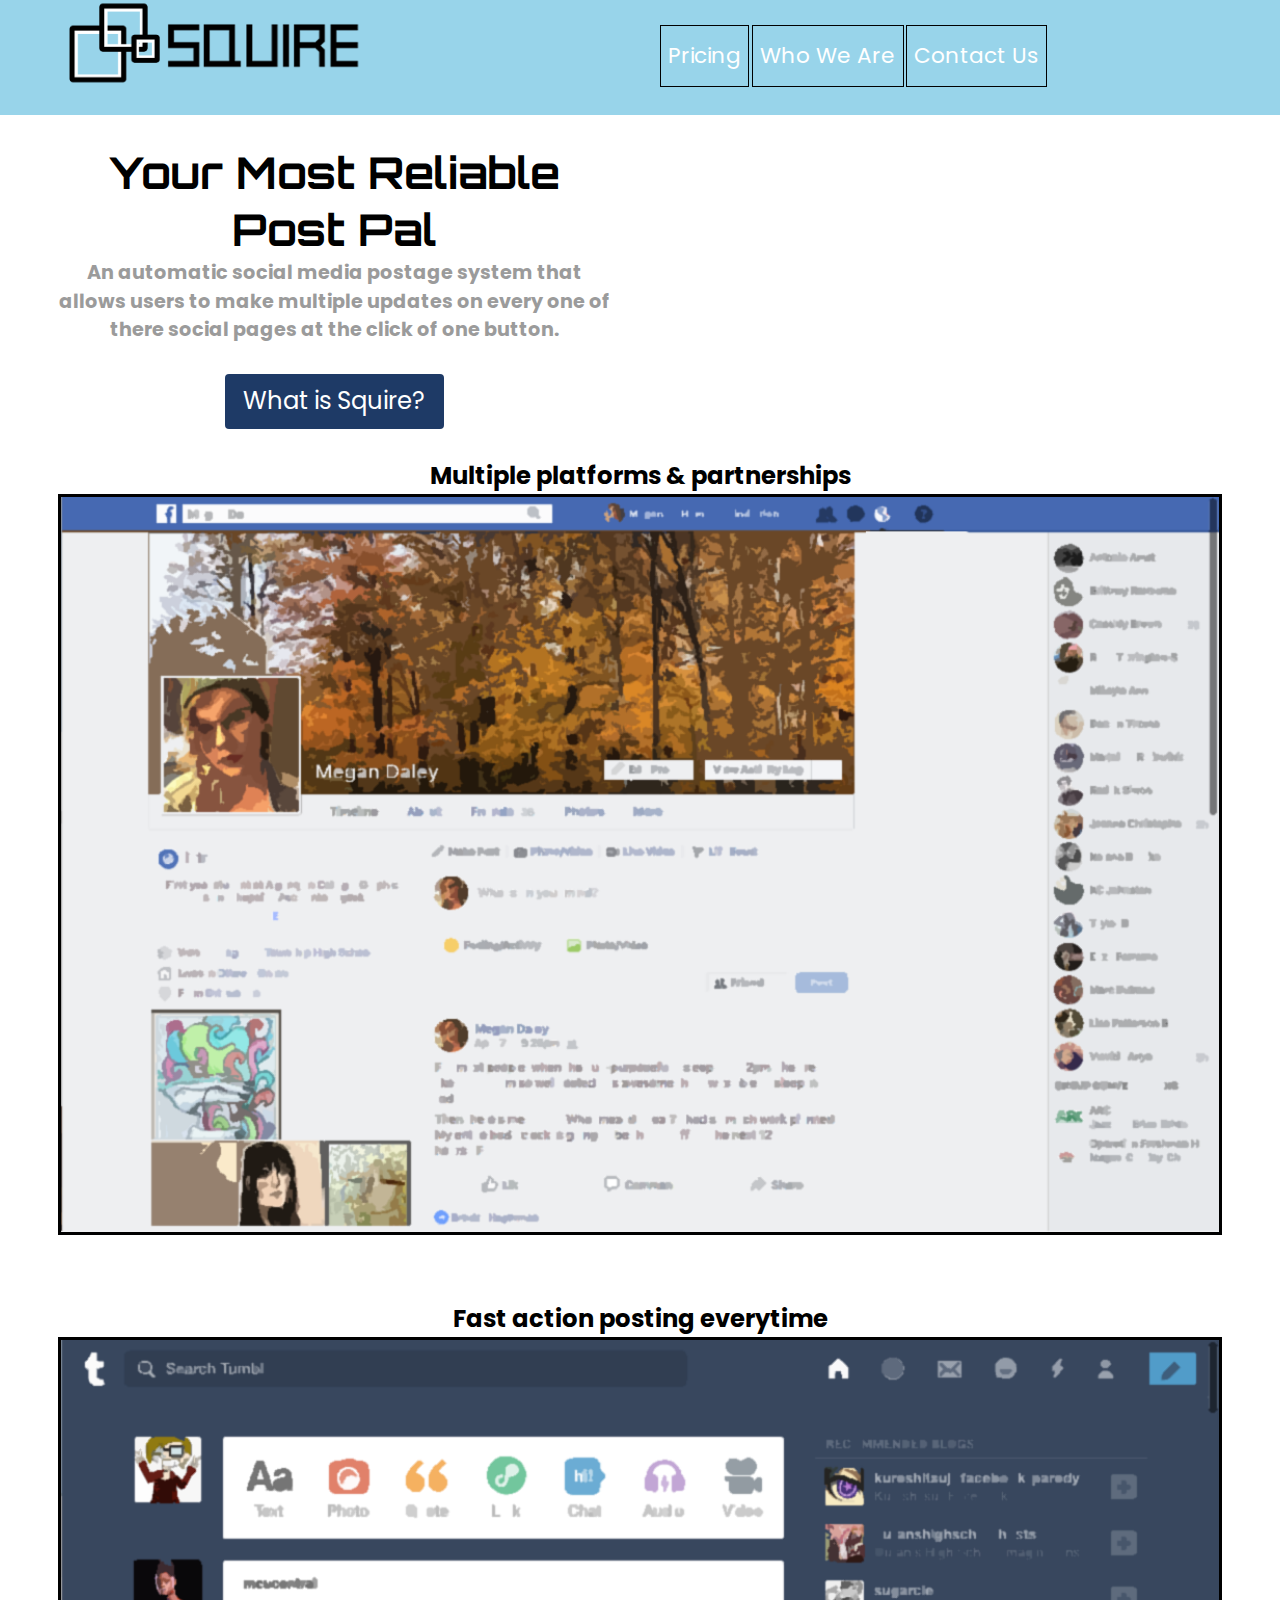
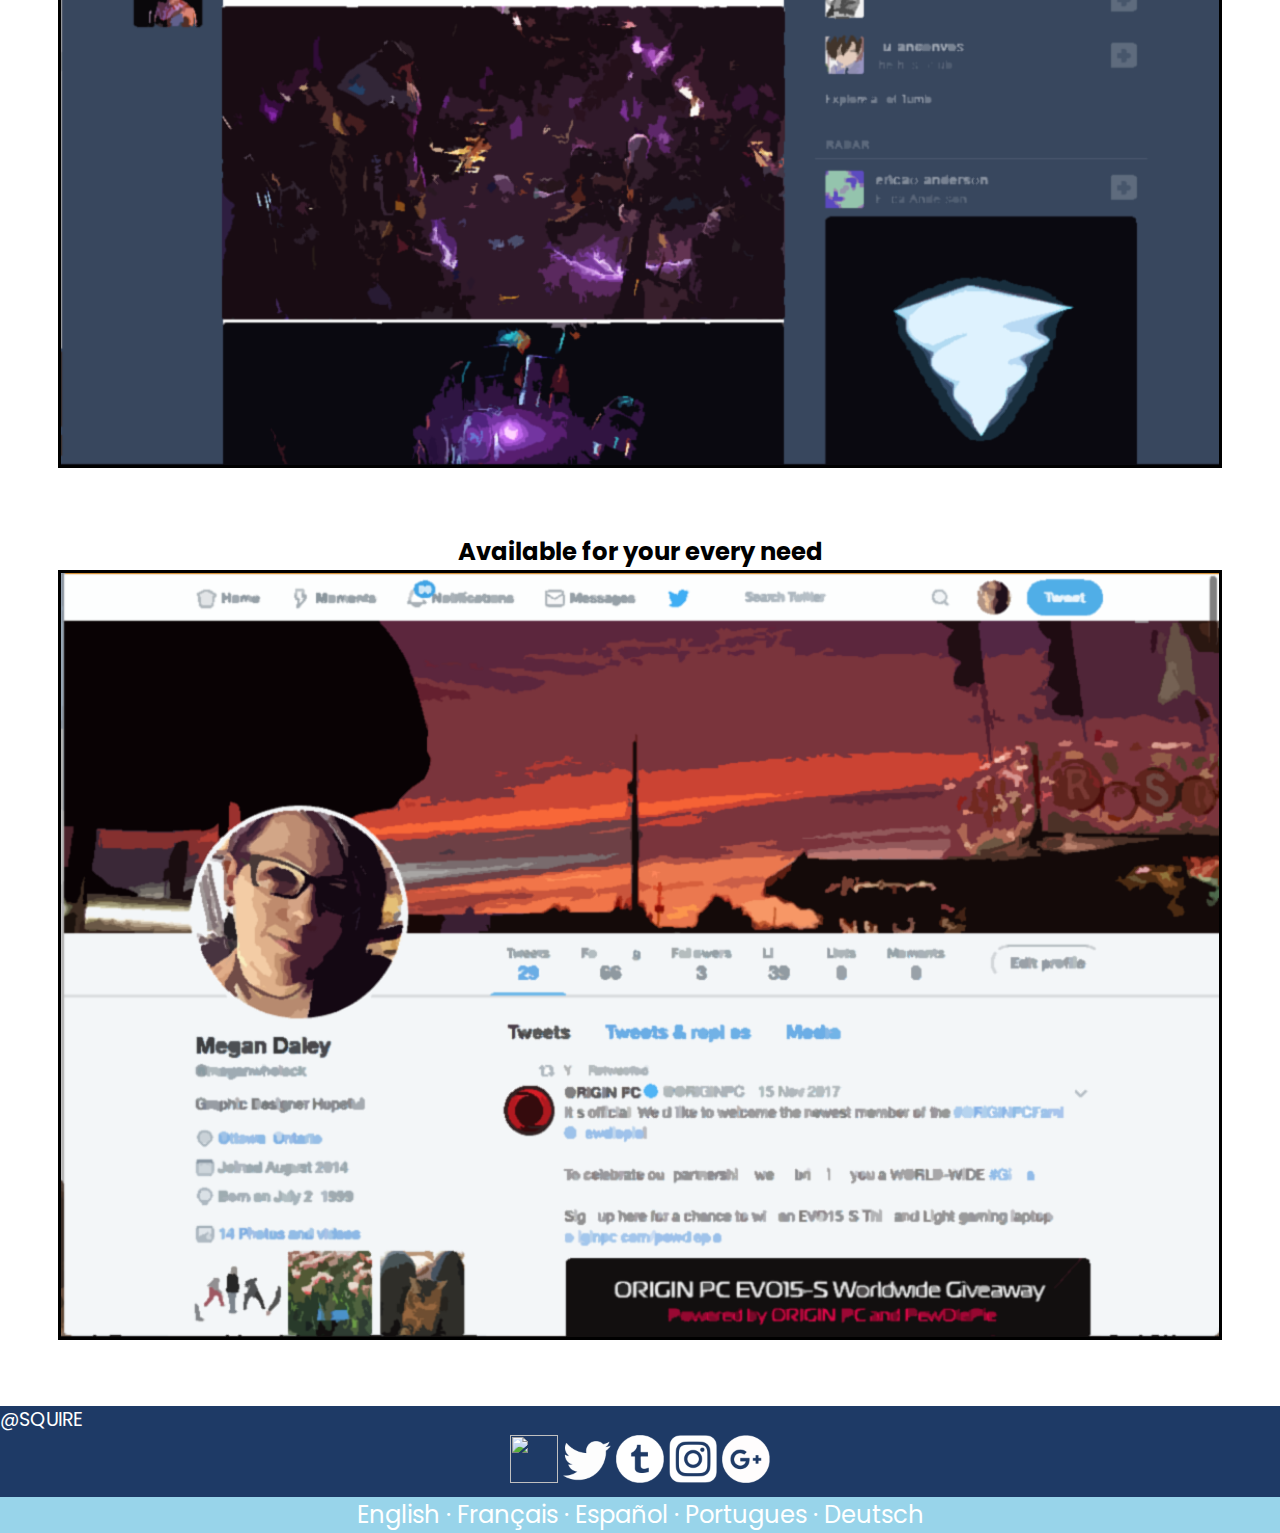
==== index.html @ adbf56e5 "Fix Unopened Header Elements" ====
<!DOCTYPE html>
<html lang="en-ca">
<head>
  <meta charset="utf-8">
  <title>SaaS Website</title>
  <meta name="viewport" content="width=device-width,initial-scale=1">
  <link href="css/modules.css" rel="stylesheet">
  <link href="css/grid.css" rel="stylesheet">
  <link href="css/type.css" rel="stylesheet">
  <link href="css/main.css" rel="stylesheet">
  <link href="https://fonts.googleapis.com/css?family=Orbitron" rel="stylesheet">
  <link href="https://fonts.googleapis.com/css?family=Poppins" rel="stylesheet">
</head>
<body>

  <ul class="skip-links">
    <li><a href="#main">Jump to main content</a></li>
    <li><a href="#nav">Jump to navigation</a></li>
    <li><a href="#info">Jump to info</a></li>
    <li><a href="#social">Jump to social media</a></li>
  </ul>

  <main role="main" id="main" tabindex="0">
    <header class="grid" role="banner">
      <div class="unit xs-1 s-1 m-1-3 l-1-3 unit-xs-content-center unit-s-content-center unit-m-content-center unit-l-content-center">
        <img class="logo push" src="images/logo.png" alt="" aria-details="#squire-logo">
      </div>

      <div class="unit xs-1 s-1 m-2-3 l-2-3 unit-m-content-center unit-l-content-center">
        <nav role="navigation">
          <ul class="list-group-inline push-0 text-center">
            <li><a class="navtext mega gutter-1-4 pad-t-1-2 pad-b-1-2" href="prices.html"><span>Pricing</span></a></li>
            <li><a class="navtext mega gutter-1-4 pad-t-1-2 pad-b-1-2" href="who.html"><span>Who We Are</span></a></li>
            <li><a class="navtext mega gutter-1-4 pad-t-1-2 pad-b-1-2" href="#Contact"><span>Contact Us</span></a></li>
          </ul>
        </nav>
      </div>
    </header>

    <section class="pad-t grid gutter" id="info">
      <div id="squire-logo" class="unit xs-1 s-1 m-1-2 l-1-2 gutter text-center">
        <h1 class="yotta text-center max-length push-0">Your Most Reliable Post Pal</h1>
        <h2 class="kilo maintext">An automatic social media postage system that allows users to make multiple updates on every one of there social pages at the click of one button.</h2>
        <a class="annitiate giga btn text-center push" href="tour.html">What is Squire?</a>
      </div>

      <div class="unit xs-1 s-1 gutter">
        <h3 id="facebook-page" class="giga push-0 text-center max-length">Multiple platforms & partnerships</h3>
        <img class="socialpage push-2" src="images/facebookshot.png" alt="" aria-details="#facebook-page">
      </div>

      <div class="unit xs-1 s-1 gutter">
        <h3 id="tumblr-page" class="giga push-0 text-center max-length">Fast action posting everytime</h3>
        <img class="socialpage push-2" src="images/tumblrshot.png" alt="" aria-details="#tumblr-page">
      </div>

      <div class="unit xs-1 s-1 gutter push-2">
        <h3 id="twitter-page" class="giga push-0 text-center max-length">Available for your every need</h3>
        <img class="socialpage" src="images/twittershot.png" alt="" aria-details="#twiter-page">
      </div>
    </section>

    <section class="social pad-b-1-2" id="social">
      <p class="push-0">@SQUIRE</p>
      <div class="text-center">
        <ul class="push-0">
          <li>
            <a class="icon i-48">
              <img src="images/facbooklight.png" alt="">
            </a>
            <a class="icon i-48">
              <img src="images/twitterlight.png" alt="">
            </a>
            <a class="icon i-48">
              <img src="images/tumblrlight.png" alt="">
            </a>
            <a class="icon i-48">
              <img src="images/instalight.png" alt="">
            </a>
            <a class="icon i-48">
              <img src="images/googlecirclelight.png" alt="">
            </a>
          </li>
        </ul>
      </div>
    </section>
  </main>

  <footer id="footer" class="text-center footer">
    <a class="footertext giga max-length">English · Français · Español · Portugues · Deutsch</a>
  </footer>

</body>
</html>
---- css/modules.css ----
/*
 * Modulifier || Code released under the UNLICENSE
 * Code under other copyrights & licenses listed below.
 * https://modulifier.web-dev.tools/#responsive;images;list-group;embed;media-object;icons;hidden;positioning;nice-lists;forms;buttons;accessibility;print
 */

@-moz-viewport { width: device-width; scale: 1; }
@-ms-viewport { width: device-width; scale: 1; }
@-o-viewport { width: device-width; scale: 1; }
@-webkit-viewport { width: device-width; scale: 1; }
@viewport { width: device-width; scale: 1; }

html {
  box-sizing: border-box;
  -moz-text-size-adjust: 100%;
  -ms-text-size-adjust: 100%;
  -webkit-text-size-adjust: 100%;
  text-size-adjust: 100%;
}

*, *::before, *::after {
  box-sizing: inherit;
}

body {
  margin: 0;
}

article,
aside,
details,
figcaption,
figure,
footer,
header,
main,
menu,
nav,
section,
summary {
  display: block;
}

audio,
canvas,
progress,
video {
  display: inline-block;
  vertical-align: baseline;
}

template {
  display: none;
}

details {
  cursor: pointer;
}

audio:not([controls]) {
  display: none;
  height: 0;
}

a,
area,
button,
input,
label,
select,
textarea,
[tabindex] {
  -ms-touch-action: manipulation;
  touch-action: manipulation;
}

img {
  border: 0;
}

.img-flex,
.img-flex img {
  display: block;
  width: 100%;
}

svg {
  fill: currentColor;
}

svg:not(:root) {
  overflow: hidden;
}

svg.img-flex {
  width: 100%;
  height: 100%;
}

.image-replacement, .ir {
  overflow: hidden;
  direction: ltr;
  text-align: left;
  text-indent: 100%;
  white-space: nowrap;
}

.list-group, .list-group-inline, .list-group--inline {
  padding-left: 0;
  list-style-type: none;
}

.list-group > dd {
  margin-left: 0;
}

.list-group-inline::before,
.list-group-inline::after,
.list-group--inline::before,
.list-group--inline::after {
  content: "";
  display: table;
}

.list-group-inline::after,
.list-group--inline::after {
  clear: both;
}

.list-group-inline > li,
.list-group--inline > li {
  display: inline-block;
}

.list-group-inline > dt,
.list-group--inline > dt {
  clear: left;
  float: left;
  width: 11em;
}

.list-group-inline > dd,
.list-group--inline > dd {
  float: left;
  min-width: 12em;
}

.embed {
  margin-left: 0;
  margin-right: 0;
  overflow: hidden;
  position: relative;
  width: 100%;
}

.embed-1by1, .embed--1by1 {
  padding-top: 100%; /* Square */
}

.embed-4by3, .embed--4by3 {
  padding-top: 75%; /* Traditional TV/computer screens */
}

.embed-iso216, .embed--iso216 {
  padding-top: 70.92%; /* A-standard paper sizes */
}

.embed-3by2, .embed--3by2 {
  padding-top: 66.6%; /* Classic 35 mm film & most digital photos, landscape */
}

.embed-2by3, .embed--2by3 {
  padding-top: 150%; /* Classic 35 mm film & most digital photos, portrait */
}

.embed-golden, .embed--golden {
  padding-top: 61.8%; /* The Golden Ratio */
}

.embed-16by9, .embed--16by9 {
  padding-top: 56.25%; /* HD TV */
}

.embed-185by100, .embed--185by100 {
  padding-top: 54.05%; /* Common widescreen cinema */
}

.embed-24by10, .embed--24by10 {
  padding-top: 41.667%; /* Widescreen cinema: 2.4:1 */
}

.embed-3by1, .embed--3by1 {
  padding-top: 33.3333%; /* Panorama photos */
}

.embed-4by1, .embed--4by1 {
  padding-top: 25%; /* Polyvision */
}

.embed-5by1, .embed--5by1 {
  padding-top: 20%; /* Really wide... */
}

.embed-item, .embed__item {
  min-height: 100%;
  left: 0;
  position: absolute;
  top: 0;
  width: 100%;
}

.media {
  overflow: hidden;
}

.media-img, .media__img {
  float: left;
}

.media-img-reversed, .media__img--reversed {
  float: right;
}

.media-img-stacked, .media__img--stacked {
  float: none;
}

.media-body, .media__body {
  overflow: hidden;
  min-width: 12em; /* Slightly less than 200px, responsiveness built in */
}

.icon {
  display: inline-block;
  position: relative;
  background: transparent none no-repeat center center;
  background-size: contain;
  vertical-align: middle;
}

.i-16, .i--16 {
  height: 16px;
  width: 16px;
}

.i-18, .i--18 {
  height: 18px;
  width: 18px;
}

.i-20, .i--20 {
  height: 20px;
  width: 20px;
}

.i-24, .i--24 {
  height: 24px;
  width: 24px;
}

.i-32, .i--32 {
  height: 32px;
  width: 32px;
}

.i-48, .i--48 {
  height: 48px;
  width: 48px;
}

.i-64, .i--64 {
  height: 64px;
  width: 64px;
}

.i-96, .i--96 {
  height: 96px;
  width: 96px;
}

.i-128, .i--128 {
  height: 128px;
  width: 128px;
}

.i-192, .i--192 {
  height: 192px;
  width: 192px;
}

.i-256, .i--256 {
  height: 256px;
  width: 256px;
}

.icon img,
.icon svg {
  left: 0;
  height: 100%;
  position: absolute;
  top: 0;
  width: 100%;
  fill: currentColor;
}

.icon-label {
  vertical-align: middle;
}

.icon-link,
.icon-link:focus,
.icon-link:hover {
  text-decoration: none;
}

[hidden], .hidden {
  /* stylelint-disable declaration-no-important */
  display: none !important;
  visibility: hidden !important;
  /* stylelint-enable */
}

.visually-hidden {
  height: 1px;
  margin: -1px;
  overflow: hidden;
  padding: 0;
  position: absolute;
  width: 1px;
  border: 0;
  clip: rect(0 0 0 0);
  clip-path: inset(50%);
}

.visually-hidden.focusable:active, .visually-hidden.focusable:focus {
  height: auto;
  margin: 0;
  overflow: visible;
  position: static;
  width: auto;
  clip: auto;
  clip-path: none;
}

.invisible {
  visibility: hidden;
}

.chop,
.crop {
  overflow: hidden;
}

.truncate {
  max-width: 100%;
  overflow: hidden;
  width: 100%;
  text-overflow: ellipsis;
  white-space: nowrap;
}

.scrollable {
  max-width: 100%;
  overflow-x: auto;
  overflow-y: hidden;
  -webkit-overflow-scrolling: touch;
}

.clearfix::after {
  content: " ";
  display: block;
  clear: both;
}

.left {
  float: left;
}

.right {
  float: right;
}

.center-text,
.center-flow {
  text-align: center;
}

.center-block {
  margin-left: auto;
  margin-right: auto;
}

.no-auto-margins,
.not-centered {
  /* stylelint-disable declaration-no-important */
  margin-left: 0 !important;
  margin-right: 0 !important;
  /* stylelint-enable */
}

.center-content,
.center-content-vertical,
.center-contents,
.center-contents-vertical {
  display: -webkit-flex;
  display: -ms-flexbox;
  display: flex;
  -webkit-justify-content: center;
  -ms-flex-pack: center;
  justify-content: center;
  -webkit-align-items: center;
  -ms-flex-align: center;
  align-items: center;
  -webkit-align-content: center;
  -ms-flex-line-pack: center;
  align-content: center;
  -webkit-flex-direction: column wrap;
  -ms-flex-direction: column wrap;
  flex-flow: column wrap;
}

.center-content-start,
.center-content-vertical-start,
.center-contents-start,
.center-contents-vertical-start {
  display: -webkit-flex;
  display: -ms-flexbox;
  display: flex;
  -webkit-justify-content: center;
  -ms-flex-pack: center;
  justify-content: center;
  -webkit-flex-direction: column wrap;
  -ms-flex-direction: column wrap;
  flex-flow: column wrap;
}

.center-content-horizontal,
.center-contents-horizontal {
  display: -webkit-flex;
  display: -ms-flexbox;
  display: flex;
  -webkit-justify-content: center;
  -ms-flex-pack: center;
  justify-content: center;
  -webkit-align-items: center;
  -ms-flex-align: center;
  align-items: center;
  -webkit-align-content: center;
  -ms-flex-line-pack: center;
  align-content: center;
  -webkit-flex-direction: row wrap;
  -ms-flex-direction: row wrap;
  flex-flow: row wrap;
}

.inline {
  display: inline;
}

.block {
  display: block;
}

.inline-block, .ib {
  display: inline-block;
}

.valign-top {
  vertical-align: top;
}

.valign-bottom {
  vertical-align: bottom;
}

.valign-middle {
  vertical-align: middle;
}

.fixed {
  position: fixed;
}

.relative {
  position: relative;
}

[class*="pin-"],
.absolute {
  position: absolute;
}

.static {
  position: static;
}

.zindex-1 {
  z-index: 1;
}

.zindex-2 {
  z-index: 2;
}

.zindex-3 {
  z-index: 3;
}

.zindex-1000 {
  z-index: 1000;
}

.pin-top-left,
.pin-left-top,
.pin-tl,
.pin-lt {
  top: 0;
  left: 0;
}

.pin-top-right,
.pin-right-top,
.pin-tr,
.pin-rt {
  top: 0;
  right: 0;
}

.pin-bottom-left,
.pin-left-bottom,
.pin-bl,
.pin-lb {
  bottom: 0;
  left: 0;
}

.pin-bottom-right,
.pin-right-bottom,
.pin-br,
.pin-rb {
  bottom: 0;
  right: 0;
}

.pin-top-center,
.pin-center-top,
.pin-tc,
.pin-ct {
  left: 50%;
  top: 0;
  transform: translateX(-50%);
}

.pin-bottom-center,
.pin-center-bottom,
.pin-bc,
.pin-cb {
  bottom: 0;
  left: 50%;
  transform: translateX(-50%);
}

.pin-center-left,
.pin-left-center,
.pin-cl,
.pin-lc {
  left: 0;
  top: 50%;
  transform: translateY(-50%);
}

.pin-center-right,
.pin-right-center,
.pin-cr,
.pin-rc {
  right: 0;
  top: 50%;
  transform: translateY(-50%);
}

.pin-center, .pin-c {
  left: 50%;
  top: 50%;
  transform: translate(-50%, -50%);
}

.width-quarter, .w-1-4 {
  width: 25%;
}

.width-half, .w-1-2 {
  width: 50%;
}

.width-full, .w-1 {
  width: 100%;
}

.height-quarter, .h-1-4 {
  height: 25%;
}

.height-half, .h-1-2 {
  height: 50%;
}

.height-full, .h-1 {
  height: 100%;
}

.height-win-quarter, .h-w-1-4 {
  height: 25vh;
  max-height: 46em;
}

.height-win-half, .h-w-1-2 {
  height: 50vh;
  max-height: 46em;
}

.height-win-full, .h-w-1 {
  height: 100vh;
  max-height: 46em;
}

ul {
  list-style-type: none;
}

ul > li::before {
  content: "·";
  float: left;
  margin-left: -1.6em;
  width: 1.3em;
  text-align: right;
}

ol {
  counter-reset: ol-simple-numbers;
  list-style-type: none;
}

ol > li::before {
  float: left;
  margin-left: -1.6em;
  width: 1.3em;
  counter-increment: ol-simple-numbers;
  content: counter(ol-simple-numbers);
  text-align: right;
}

.list-group > li::before,
.list-group-inline > li::before,
.list-group--inline > li::before {
  content: none;
}

/* stylelint-disable no-descending-specificity */

/*
 * (c) Nicolas Gallagher and Jonathan Neal of Normalize.css || MIT License
 *     https://necolas.github.io/normalize.css/
 */

button,
input,
optgroup,
select,
textarea {
  color: inherit;
  font: inherit;
  margin: 0;
}

button,
input {
  overflow: visible;
}

button,
select {
  text-transform: none;
}

button,
html [type="button"],
[type="reset"],
[type="submit"] {
  -webkit-appearance: button;
  cursor: pointer;
}

button[disabled],
html input[disabled] {
  cursor: default;
}

button::-moz-focus-inner,
input::-moz-focus-inner {
  border: 0;
  padding: 0;
}

[type="checkbox"],
[type="radio"] {
  opacity: 0;
  position: absolute;
  height: 1px;
  width: 1px;
}

[type="number"]::-webkit-inner-spin-button,
[type="number"]::-webkit-outer-spin-button {
  height: auto;
}

[type="search"]::-webkit-search-cancel-button,
[type="search"]::-webkit-search-decoration {
  -webkit-appearance: none;
}

fieldset {
  padding-left: 0;
  padding-right: 0;

  border: 0;
  border-top: 2px solid #666;
}

legend {
  color: inherit;
  display: table;
  max-width: 100%;
  padding: 0 .3em 0 0;
  white-space: normal;

  border: 0;

  font-weight: bold;
}

optgroup {
  font-weight: bold;
}

::-webkit-input-placeholder {
  color: inherit;
  opacity: .54;
}

::-webkit-file-upload-button {
  -webkit-appearance: button;
  font: inherit;
}

/* End Normalize.css code */

label,
.label-block {
  display: block;
  cursor: pointer;
}

[type="checkbox"] + label,
[type="radio"] + label,
.label-inline {
  display: inline-block;
}

input:not([type]),
[type="text"],
[type="number"],
[type="search"],
[type="url"],
[type="email"],
[type="password"],
[type="tel"],
[type="datetime-local"],
[type="month"],
[type="week"],
[type="date"],
[type="time"],
[type="range"],
select,
textarea {
  -moz-appearance: none;
  -webkit-appearance: none;
  appearance: none;
}

input,
textarea {
  display: block;
  width: 100%;

  background-color: #fff;
  border: 2px solid #666;
  border-radius: 0;
}

label {
  vertical-align: middle;
}

textarea {
  max-width: 100%;
  min-height: 4em;
  overflow: auto;
}

[type="color"] {
  display: inline-block;
  width: 2em;
}

select {
  display: block;
  width: 100%;

  background-image: url("data:image/svg+xml,%3Csvg xmlns='http://www.w3.org/2000/svg' width='256' height='256' viewBox='0 0 256 256'%3E%3Cpath fill='none' stroke='%23000' stroke-miterlimit='10' stroke-width='70' d='M36.3 82.1l91.9 91.8 91.5-91.8'/%3E%3C/svg%3E");
  background-repeat: no-repeat;
  background-position: calc(100% - .4em) center;
  background-size: 18px auto;
  background-color: #fff;
  border: 2px solid #666;
  border-radius: 0;
}

[type="checkbox"] + label::before {
  content: " ";
  display: inline-block;
  height: 1.8em;
  margin-right: .3em;
  position: relative;
  vertical-align: middle;
  top: -.1em;
  width: 1.8em;

  background-color: #fff;
  background-size: cover;
  border: 2px solid #666;

  line-height: inherit;
}

[type="checkbox"]:checked + label::before {
  background-image: url("data:image/svg+xml,%3Csvg xmlns='http://www.w3.org/2000/svg' width='256' height='256' viewBox='0 0 256 256'%3E%3Cpath fill='none' stroke='%23000' stroke-miterlimit='10' stroke-width='50' d='M49.9 130.1l50.8 50.7L206.1 75.2'/%3E%3C/svg%3E");
}

[type="checkbox"]:focus + label::before {
  outline: 3px solid #000;
  z-index: 1000;
}

[type="radio"] + label::before {
  content: " ";
  display: inline-block;
  height: 1.8em;
  margin-right: .3em;
  position: relative;
  vertical-align: middle;
  top: -.1em;
  width: 1.8em;

  background-color: #fff;
  background-size: cover;
  border: 2px solid #666;
  border-radius: 50%;

  line-height: inherit;
}

[type="radio"]:checked + label::before {
  background-image: url("data:image/svg+xml,%3Csvg xmlns='http://www.w3.org/2000/svg' width='256' height='256' viewBox='0 0 256 256'%3E%3Ccircle cx='128' cy='128' r='70.4'/%3E%3C/svg%3E");
}

[type="radio"]:focus + label::before,
[type="radio"] + label:focus::before {
  box-shadow: 0 0 0 3px #000;
  z-index: 1000;
}

[type="range"] {
  border: 0;
  background-color: #fff;
}

[type="range"]::-webkit-slider-runnable-track {
  height: 6px;

  -webkit-appearance: none;
  appearance: none;
  background-color: #ccc;
  border: 0;
  border-radius: 3px;
}

[type="range"]:active::-webkit-slider-runnable-track {
  background-color: #ccc;
}

[type="range"]::-moz-range-track {
  height: 6px;

  -moz-appearance: none;
  appearance: none;
  background-color: #ccc;
  border: 0;
  border-radius: 3px;
}

[type="range"]:active::-moz-range-track {
  background-color: #ccc;
}

[type="range"]::-ms-track {
  height: 6px;

  -ms-appearance: none;
  appearance: none;
  background-color: #ccc;
  border: 0;
  border-radius: 3px;
}

[type="range"]:active::-ms-track {
  background-color: #ccc;
}

[type="range"]::-webkit-slider-thumb {
  margin-top: -4px;
  height: 16px;
  width: 16px;

  -webkit-appearance: none;
  appearance: none;
  background-color: #000;
  border: none;
  border-radius: 50%;
}

[type="range"]:hover::-webkit-slider-thumb {
  background-color: #000;
}

[type="range"]:active::-webkit-slider-thumb {
  background-color: #000;
}

[type="range"]::-moz-range-thumb {
  margin-top: -4px;
  height: 16px;
  width: 16px;

  -webkit-appearance: none;
  appearance: none;
  background-color: #000;
  border: none;
  border-radius: 50%;
}

[type="range"]:hover::-moz-range-thumb {
  background-color: #000;
}

[type="range"]:active::-moz-range-thumb {
  background-color: #000;
}

[type="range"]::-ms-thumb {
  margin-top: -4px;
  height: 16px;
  width: 16px;

  -webkit-appearance: none;
  appearance: none;
  background-color: #000;
  border: none;
  border-radius: 50%;
}

[type="range"]:hover::-ms-thumb {
  background-color: #000;
}

[type="range"]:active::-ms-thumb {
  background-color: #000;
}

[type="checkbox"].hide-custom-input + label::before,
[type="checkbox"] + .hide-custom-input::before,
[type="radio"].hide-custom-input + label::before,
[type="radio"] + .hide-custom-input::before {
  content: none;
  display: none;
}

/* stylelint-enable */

.link-box {
  display: block;
  text-decoration: none;
}

/* stylelint-disable no-descending-specificity */

button,
.btn {
  cursor: pointer;
  display: inline-block;
  margin: 0;
  overflow: visible;
  padding: .375em .75em .42em;
  -webkit-appearance: none;
  -moz-appearance: none;
  appearance: none;
  background-color: #333;
  border-radius: 4px;
  border: 3px solid #333;
  color: #fff;
  font: inherit;
  text-decoration: none;
  text-transform: none;
}

button::-moz-focus-inner {
  border: 0;
  padding: 0;
}

/* stylelint-enable */

button:focus,
button:hover,
.btn:focus,
.btn:hover {
  background-color: #000;
  border-color: #000;
  color: #fff;
}

button[disabled] {
  cursor: default;
}

.btn-light, .btn--light {
  background-color: #e2e2e2;
  border-color: #e2e2e2;
  color: #000;
}

.btn-light:focus,
.btn-light:hover,
.btn--light:focus,
.btn--light:hover {
  background-color: #666;
  border-color: #666;
  color: #fff;
}

.btn-ghost,
.btn--ghost {
  background-color: transparent;
  border-color: #333;
  color: #000;
}

.btn-ghost:focus,
.btn-ghost:hover,
.btn--ghost:focus,
.btn--ghost:hover {
  background-color: #e2e2e2;
  border-color: #000;
  color: #000;
}

.btn-link {
  display: inline;
  padding: 0;
  background-color: transparent;
  border-radius: 0;
  border: 0;
  color: inherit;
}

.btn-link:focus,
.btn-link:hover {
  background-color: transparent;
  color: inherit;
}

a:hover, a:active {
  outline: none;
}

a:focus,
[tabindex="0"]:focus,
details:focus,
summary:focus,
input:focus,
textarea:focus,
button:focus,
select:focus {
  outline: 3px solid #000;
  outline-offset: 0;
}

a:focus, [tabindex="0"]:focus {
  outline-offset: 3px;
}

.skip-links {
  margin: 0;
  padding: 0;
  list-style-type: none;
}

.skip-links > li::before {
  content: none; /* Remove the bullets if nice lists is selected */
}

.skip-links a,
.skip-links button {
  padding: .5em .75em;
  position: absolute;
  top: -10em;
  z-index: 10000; /* To make sure they're always on top */
  background-color: #000;
  border: 0;
  color: #fff;
  font-size: 1.125rem;
  font-weight: bold;
  text-decoration: none;
}

.skip-links a:focus,
.skip-links button:focus {
  outline-offset: 3px;
  top: 0;
}

[aria-busy="true"] {
  cursor: progress;
}

[aria-controls] {
  cursor: pointer;
}

[aria-disabled] {
  cursor: default;
}

.print-only {
  display: none;
  visibility: hidden;
}

.page-break-before {
  page-break-before: always;
}

.page-break-after {
  page-break-after: always;
}

.no-page-break-inside {
  page-break-inside: avoid;
}

@media print {

  /* stylelint-disable declaration-no-important */

  .no-print {
    display: none !important;
    visibility: hidden !important;
  }

  .print-only,
  .force-print {
    display: block !important;
    visibility: visible !important;
  }

  /* stylelint-enable */

  .visually-hidden.force-print {
    height: auto;
    margin: 0;
    overflow: visible;
    padding: 0;
    position: static;
    width: auto;
    border: 0;
    clip: initial;
    clip-path: none;
  }

  /*
   * (c) Fabien Sa || MIT License
   *     http://bafs.github.io/Gutenberg/
   */

  table,
  blockquote,
  pre,
  code,
  figure,
  li,
  hr,
  ul,
  ol,
  a,
  tr {
    page-break-inside: avoid;
  }

  h1, h2, h3, h4, h5, h6, p, a {
    orphans: 3;
    widows: 3;
  }

  h1,
  h2,
  h3,
  h4,
  h5,
  h6 {
    page-break-after: avoid;
    page-break-inside: avoid;
  }

  h1 + p,
  h2 + p,
  h3 + p,
  h4 + p,
  h5 + p,
  h6 + p {
    page-break-before: avoid;
  }

  img {
    page-break-after: auto;
    page-break-before: auto;
    page-break-inside: avoid;
  }

  /* stylelint-disable declaration-no-important */

  pre {
    white-space: pre-wrap !important;
    word-wrap: break-word;
  }

  /* stylelint-enable */

  /* End Gutenberg code */

  /*
   * (c) HTML5 Boilerplate || MIT License
   *     https://html5boilerplate.com/
   */

  /* stylelint-disable declaration-no-important */

  *, *::before, *::after, *::first-letter, *::first-line {
    background: none transparent !important;
    color: #000 !important;
    box-shadow: none !important;
    text-shadow: none !important;
  }

  /* stylelint-enable */

  a, a:visited {
    text-decoration: underline;
  }

  a[href]::after {
    content: " (" attr(href) ")";
  }

  abbr[title]::after {
    content: " (" attr(title) ")";
  }

  a[href^="#"]::after,
  a[href^="javascript:"]::after,
  a.no-print-href::after,
  a.href-no-print::after {
    content: "";
  }

  thead {
    display: table-header-group;
  }

  /* End HTML5 Boilerplate code */

}
---- css/grid.css ----
/*
  Gridifier || Code released under the UNLICENSE
  https://gridifier.web-dev.tools/#xs,4,0,0,0;s,4,25,0,0;m,4,38,1,1;l,4,60,1,1
*/

.grid {
  margin: 0;
  padding: 0;
  letter-spacing: -.31em;
  text-rendering: optimizeSpeed;
  display: -webkit-flex;
  display: -ms-flexbox;
  display: flex;
  -webkit-flex-flow: row wrap;
  -ms-flex-flow: row wrap;
  flex-flow: row wrap;
}

.grid-bottom {
  -webkit-align-items: flex-end;
  -ms-align-items: flex-end;
  align-items: flex-end;
}

.grid-middle {
  -webkit-align-items: center;
  -ms-align-items: center;
  align-items: center;
}

.grid-stretch {
  -webkit-align-items: stretch;
  -ms-align-items: stretch;
  align-items: stretch;
}

.opera-only :-o-prefocus,
.grid {
  word-spacing: -.43em;
}

.unit {
  letter-spacing: normal;
  text-rendering: auto;
  vertical-align: top;
  word-spacing: normal;
  display: inline-block;
  visibility: visible;
}

.grid-bottom .unit {
  vertical-align: bottom;
}

.grid-middle .unit {
  vertical-align: middle;
}

[class*="unit-push-"],
[class*="unit-pull-"] {
  position: relative;
}

.unit-content-distribute {
  display: -ms-flexbox;
  display: -webkit-flex;
  display: flex;
  -ms-flex-direction: column;
  -webkit-flex-direction: column;
  flex-direction: column;
  -ms-flex-pack: justify;
  -webkit-justify-content: space-between;
  justify-content: space-between;
}

.unit-content-center,
.unit-content-center-vertical {
  display: -webkit-flex;
  display: -ms-flexbox;
  display: flex;
  -webkit-justify-content: center;
  -ms-flex-pack: center;
  justify-content: center;
  -webkit-align-items: center;
  -ms-flex-align: center;
  align-items: center;
  -webkit-align-content: center;
  -ms-flex-line-pack: center;
  align-content: center;
  -webkit-flex-direction: column wrap;
  -ms-flex-direction: column wrap;
  flex-flow: column wrap;
}

.unit-content-center-horizontal {
  display: -webkit-flex;
  display: -ms-flexbox;
  display: flex;
  -webkit-justify-content: center;
  -ms-flex-pack: center;
  justify-content: center;
  -webkit-align-items: center;
  -ms-flex-align: center;
  align-items: center;
  -webkit-align-content: center;
  -ms-flex-line-pack: center;
  align-content: center;
  -webkit-flex-direction: row wrap;
  -ms-flex-direction: row wrap;
  flex-flow: row wrap;
}

.content-fill,
.content-stretch {
  -ms-flex-grow: 2;
  -webkit-flex-grow: 2;
  flex-grow: 2;
  max-width: 100%; /* @bugfix: IE 10, 11 */
}

.content-shrink {
  -ms-align-self: center;
  -webkit-align-self: center;
  align-self: center;
}

.unit-xs-hidden,
.xs-0 {
  display: none;
  visibility: hidden;
}

.unit-xs-centered {
  margin: 0 auto;
}

.unit-xs-1,
.xs-1 {
  display: block;
  visibility: visible;
  width: 100%;
}

.unit-xs-1-2,
.xs-1-2 {
  width: 50%;
}

.unit-xs-1-3,
.xs-1-3 {
  width: 33.3333%;
}

.unit-xs-2-3,
.xs-2-3 {
  width: 66.6667%;
}

.unit-xs-1-4,
.xs-1-4 {
  width: 25%;
}

.unit-xs-3-4,
.xs-3-4 {
  width: 75%;
}

.unit-xs-1-2,
.xs-1-2,
.unit-xs-1-3,
.xs-1-3,
.unit-xs-2-3,
.xs-2-3,
.unit-xs-1-4,
.xs-1-4,
.unit-xs-3-4,
.xs-3-4 {
  display: inline-block;
  visibility: visible;
}

.unit-xs-1-2[class*="-content-"],
.xs-1-2[class*="-content-"],
.unit-xs-1-3[class*="-content-"],
.xs-1-3[class*="-content-"],
.unit-xs-2-3[class*="-content-"],
.xs-2-3[class*="-content-"],
.unit-xs-1-4[class*="-content-"],
.xs-1-4[class*="-content-"],
.unit-xs-3-4[class*="-content-"],
.xs-3-4[class*="-content-"] {
  display: -webkit-flex;
  display: -ms-flexbox;
  display: flex;
}

.unit-xs-content-distribute,
.xs-content-distribute {
  display: -ms-flexbox;
  display: -webkit-flex;
  display: flex;
  -ms-flex-direction: column;
  -webkit-flex-direction: column;
  flex-direction: column;
  -ms-flex-pack: justify;
  -webkit-justify-content: space-between;
  justify-content: space-between;
}

.unit-xs-content-center,
.unit-xs-content-center-vertical {
  display: -webkit-flex;
  display: -ms-flexbox;
  display: flex;
  -webkit-justify-content: center;
  -ms-flex-pack: center;
  justify-content: center;
  -webkit-align-items: center;
  -ms-flex-align: center;
  align-items: center;
  -webkit-align-content: center;
  -ms-flex-line-pack: center;
  align-content: center;
  -webkit-flex-direction: column wrap;
  -ms-flex-direction: column wrap;
  flex-flow: column wrap;
}

.unit-xs-content-center-horizontal {
  display: -webkit-flex;
  display: -ms-flexbox;
  display: flex;
  -webkit-justify-content: center;
  -ms-flex-pack: center;
  justify-content: center;
  -webkit-align-items: center;
  -ms-flex-align: center;
  align-items: center;
  -webkit-align-content: center;
  -ms-flex-line-pack: center;
  align-content: center;
  -webkit-flex-direction: row wrap;
  -ms-flex-direction: row wrap;
  flex-flow: row wrap;
}

.xs-content-fill,
.xs-content-stretch {
  -ms-flex-grow: 2;
  -webkit-flex-grow: 2;
  flex-grow: 2;
  max-width: 100%; /* @bugfix: IE 10, 11 */
}

.xs-content-shrink {
  -ms-align-self: center;
  -webkit-align-self: center;
  align-self: center;
}

@media only screen and (min-width: 25em) {

  .unit-s-hidden,
  .s-0 {
    display: none;
    visibility: hidden;
  }

  .unit-s-centered {
    margin: 0 auto;
  }

  .unit-s-1,
  .s-1 {
    display: block;
    visibility: visible;
    width: 100%;
  }

  .unit-s-1-2,
  .s-1-2 {
    width: 50%;
  }

  .unit-s-1-3,
  .s-1-3 {
    width: 33.3333%;
  }

  .unit-s-2-3,
  .s-2-3 {
    width: 66.6667%;
  }

  .unit-s-1-4,
  .s-1-4 {
    width: 25%;
  }

  .unit-s-3-4,
  .s-3-4 {
    width: 75%;
  }

  .unit-s-1-2,
  .s-1-2,
  .unit-s-1-3,
  .s-1-3,
  .unit-s-2-3,
  .s-2-3,
  .unit-s-1-4,
  .s-1-4,
  .unit-s-3-4,
  .s-3-4 {
    display: inline-block;
    visibility: visible;
  }

  .unit-s-1-2[class*="-content-"],
  .s-1-2[class*="-content-"],
  .unit-s-1-3[class*="-content-"],
  .s-1-3[class*="-content-"],
  .unit-s-2-3[class*="-content-"],
  .s-2-3[class*="-content-"],
  .unit-s-1-4[class*="-content-"],
  .s-1-4[class*="-content-"],
  .unit-s-3-4[class*="-content-"],
  .s-3-4[class*="-content-"] {
    display: -webkit-flex;
    display: -ms-flexbox;
    display: flex;
  }

  .unit-s-content-distribute,
  .s-content-distribute {
    display: -ms-flexbox;
    display: -webkit-flex;
    display: flex;
    -ms-flex-direction: column;
    -webkit-flex-direction: column;
    flex-direction: column;
    -ms-flex-pack: justify;
    -webkit-justify-content: space-between;
    justify-content: space-between;
  }

  .unit-s-content-center,
  .unit-s-content-center-vertical {
    display: -webkit-flex;
    display: -ms-flexbox;
    display: flex;
    -webkit-justify-content: center;
    -ms-flex-pack: center;
    justify-content: center;
    -webkit-align-items: center;
    -ms-flex-align: center;
    align-items: center;
    -webkit-align-content: center;
    -ms-flex-line-pack: center;
    align-content: center;
    -webkit-flex-direction: column wrap;
    -ms-flex-direction: column wrap;
    flex-flow: column wrap;
  }

  .unit-s-content-center-horizontal {
    display: -webkit-flex;
    display: -ms-flexbox;
    display: flex;
    -webkit-justify-content: center;
    -ms-flex-pack: center;
    justify-content: center;
    -webkit-align-items: center;
    -ms-flex-align: center;
    align-items: center;
    -webkit-align-content: center;
    -ms-flex-line-pack: center;
    align-content: center;
    -webkit-flex-direction: row wrap;
    -ms-flex-direction: row wrap;
    flex-flow: row wrap;
  }

  .s-content-fill,
  .s-content-stretch {
    -ms-flex-grow: 2;
    -webkit-flex-grow: 2;
    flex-grow: 2;
    max-width: 100%; /* @bugfix: IE 10, 11 */
  }

  .s-content-shrink {
    -ms-align-self: center;
    -webkit-align-self: center;
    align-self: center;
  }

}

@media only screen and (min-width: 38em) {

  .unit-m-hidden,
  .m-0 {
    display: none;
    visibility: hidden;
  }

  .unit-m-centered {
    margin: 0 auto;
  }

  .unit-m-1,
  .m-1 {
    display: block;
    visibility: visible;
    width: 100%;
  }

  .unit-offset-m-0 {
    margin-left: 0;
  }

  .unit-push-m-0,
  .unit-pull-m-0 {
    left: 0;
  }

  .unit-m-1-2,
  .m-1-2 {
    width: 50%;
  }

  .unit-offset-m-1-2 {
    margin-left: 50%;
  }

  .unit-push-m-1-2 {
    left: 50%;
  }

  .unit-pull-m-1-2 {
    left: -50%;
  }

  .unit-m-1-3,
  .m-1-3 {
    width: 33.3333%;
  }

  .unit-offset-m-1-3 {
    margin-left: 33.3333%;
  }

  .unit-push-m-1-3 {
    left: 33.3333%;
  }

  .unit-pull-m-1-3 {
    left: -33.3333%;
  }

  .unit-m-2-3,
  .m-2-3 {
    width: 66.6667%;
  }

  .unit-offset-m-2-3 {
    margin-left: 66.6667%;
  }

  .unit-push-m-2-3 {
    left: 66.6667%;
  }

  .unit-pull-m-2-3 {
    left: -66.6667%;
  }

  .unit-m-1-4,
  .m-1-4 {
    width: 25%;
  }

  .unit-offset-m-1-4 {
    margin-left: 25%;
  }

  .unit-push-m-1-4 {
    left: 25%;
  }

  .unit-pull-m-1-4 {
    left: -25%;
  }

  .unit-m-3-4,
  .m-3-4 {
    width: 75%;
  }

  .unit-offset-m-3-4 {
    margin-left: 75%;
  }

  .unit-push-m-3-4 {
    left: 75%;
  }

  .unit-pull-m-3-4 {
    left: -75%;
  }

  .unit-m-1-2,
  .m-1-2,
  .unit-m-1-3,
  .m-1-3,
  .unit-m-2-3,
  .m-2-3,
  .unit-m-1-4,
  .m-1-4,
  .unit-m-3-4,
  .m-3-4 {
    display: inline-block;
    visibility: visible;
  }

  .unit-m-1-2[class*="-content-"],
  .m-1-2[class*="-content-"],
  .unit-m-1-3[class*="-content-"],
  .m-1-3[class*="-content-"],
  .unit-m-2-3[class*="-content-"],
  .m-2-3[class*="-content-"],
  .unit-m-1-4[class*="-content-"],
  .m-1-4[class*="-content-"],
  .unit-m-3-4[class*="-content-"],
  .m-3-4[class*="-content-"] {
    display: -webkit-flex;
    display: -ms-flexbox;
    display: flex;
  }

  .unit-m-content-distribute,
  .m-content-distribute {
    display: -ms-flexbox;
    display: -webkit-flex;
    display: flex;
    -ms-flex-direction: column;
    -webkit-flex-direction: column;
    flex-direction: column;
    -ms-flex-pack: justify;
    -webkit-justify-content: space-between;
    justify-content: space-between;
  }

  .unit-m-content-center,
  .unit-m-content-center-vertical {
    display: -webkit-flex;
    display: -ms-flexbox;
    display: flex;
    -webkit-justify-content: center;
    -ms-flex-pack: center;
    justify-content: center;
    -webkit-align-items: center;
    -ms-flex-align: center;
    align-items: center;
    -webkit-align-content: center;
    -ms-flex-line-pack: center;
    align-content: center;
    -webkit-flex-direction: column wrap;
    -ms-flex-direction: column wrap;
    flex-flow: column wrap;
  }

  .unit-m-content-center-horizontal {
    display: -webkit-flex;
    display: -ms-flexbox;
    display: flex;
    -webkit-justify-content: center;
    -ms-flex-pack: center;
    justify-content: center;
    -webkit-align-items: center;
    -ms-flex-align: center;
    align-items: center;
    -webkit-align-content: center;
    -ms-flex-line-pack: center;
    align-content: center;
    -webkit-flex-direction: row wrap;
    -ms-flex-direction: row wrap;
    flex-flow: row wrap;
  }

  .m-content-fill,
  .m-content-stretch {
    -ms-flex-grow: 2;
    -webkit-flex-grow: 2;
    flex-grow: 2;
    max-width: 100%; /* @bugfix: IE 10, 11 */
  }

  .m-content-shrink {
    -ms-align-self: center;
    -webkit-align-self: center;
    align-self: center;
  }

}

@media only screen and (min-width: 60em) {

  .unit-l-hidden,
  .l-0 {
    display: none;
    visibility: hidden;
  }

  .unit-l-centered {
    margin: 0 auto;
  }

  .unit-l-1,
  .l-1 {
    display: block;
    visibility: visible;
    width: 100%;
  }

  .unit-offset-l-0 {
    margin-left: 0;
  }

  .unit-push-l-0,
  .unit-pull-l-0 {
    left: 0;
  }

  .unit-l-1-2,
  .l-1-2 {
    width: 50%;
  }

  .unit-offset-l-1-2 {
    margin-left: 50%;
  }

  .unit-push-l-1-2 {
    left: 50%;
  }

  .unit-pull-l-1-2 {
    left: -50%;
  }

  .unit-l-1-3,
  .l-1-3 {
    width: 33.3333%;
  }

  .unit-offset-l-1-3 {
    margin-left: 33.3333%;
  }

  .unit-push-l-1-3 {
    left: 33.3333%;
  }

  .unit-pull-l-1-3 {
    left: -33.3333%;
  }

  .unit-l-2-3,
  .l-2-3 {
    width: 66.6667%;
  }

  .unit-offset-l-2-3 {
    margin-left: 66.6667%;
  }

  .unit-push-l-2-3 {
    left: 66.6667%;
  }

  .unit-pull-l-2-3 {
    left: -66.6667%;
  }

  .unit-l-1-4,
  .l-1-4 {
    width: 25%;
  }

  .unit-offset-l-1-4 {
    margin-left: 25%;
  }

  .unit-push-l-1-4 {
    left: 25%;
  }

  .unit-pull-l-1-4 {
    left: -25%;
  }

  .unit-l-3-4,
  .l-3-4 {
    width: 75%;
  }

  .unit-offset-l-3-4 {
    margin-left: 75%;
  }

  .unit-push-l-3-4 {
    left: 75%;
  }

  .unit-pull-l-3-4 {
    left: -75%;
  }

  .unit-l-1-2,
  .l-1-2,
  .unit-l-1-3,
  .l-1-3,
  .unit-l-2-3,
  .l-2-3,
  .unit-l-1-4,
  .l-1-4,
  .unit-l-3-4,
  .l-3-4 {
    display: inline-block;
    visibility: visible;
  }

  .unit-l-1-2[class*="-content-"],
  .l-1-2[class*="-content-"],
  .unit-l-1-3[class*="-content-"],
  .l-1-3[class*="-content-"],
  .unit-l-2-3[class*="-content-"],
  .l-2-3[class*="-content-"],
  .unit-l-1-4[class*="-content-"],
  .l-1-4[class*="-content-"],
  .unit-l-3-4[class*="-content-"],
  .l-3-4[class*="-content-"] {
    display: -webkit-flex;
    display: -ms-flexbox;
    display: flex;
  }

  .unit-l-content-distribute,
  .l-content-distribute {
    display: -ms-flexbox;
    display: -webkit-flex;
    display: flex;
    -ms-flex-direction: column;
    -webkit-flex-direction: column;
    flex-direction: column;
    -ms-flex-pack: justify;
    -webkit-justify-content: space-between;
    justify-content: space-between;
  }

  .unit-l-content-center,
  .unit-l-content-center-vertical {
    display: -webkit-flex;
    display: -ms-flexbox;
    display: flex;
    -webkit-justify-content: center;
    -ms-flex-pack: center;
    justify-content: center;
    -webkit-align-items: center;
    -ms-flex-align: center;
    align-items: center;
    -webkit-align-content: center;
    -ms-flex-line-pack: center;
    align-content: center;
    -webkit-flex-direction: column wrap;
    -ms-flex-direction: column wrap;
    flex-flow: column wrap;
  }

  .unit-l-content-center-horizontal {
    display: -webkit-flex;
    display: -ms-flexbox;
    display: flex;
    -webkit-justify-content: center;
    -ms-flex-pack: center;
    justify-content: center;
    -webkit-align-items: center;
    -ms-flex-align: center;
    align-items: center;
    -webkit-align-content: center;
    -ms-flex-line-pack: center;
    align-content: center;
    -webkit-flex-direction: row wrap;
    -ms-flex-direction: row wrap;
    flex-flow: row wrap;
  }

  .l-content-fill,
  .l-content-stretch {
    -ms-flex-grow: 2;
    -webkit-flex-grow: 2;
    flex-grow: 2;
    max-width: 100%; /* @bugfix: IE 10, 11 */
  }

  .l-content-shrink {
    -ms-align-self: center;
    -webkit-align-self: center;
    align-self: center;
  }

}
---- css/type.css ----
/*
  Typografier || Code released under the UNLICENSE
  https://typografier.web-dev.tools/#0,100,1.3,1.067,0;38,110,1.4,1.125,1;60,120,1.5,1.125,1;90,130,1.5,1.125,1
*/

html {
  font-size: 100%;
  line-height: 1.3;
}

a {
  background-color: transparent;
  -webkit-text-decoration-skip: objects;
}

sub,
sup {
  font-size: .75em;
  line-height: 1px;
  position: relative;
  vertical-align: baseline;
}

sup {
  top: -.5em;
}

sub {
  bottom: -.25em;
}

pre,
code,
kbd,
samp {
  font-size: 1em;
}

abbr[title] {
  border-bottom: none;
  text-decoration: underline;
  text-decoration: underline dotted;
}

b,
strong {
  font-weight: bold;
}

dfn,
caption {
  font-style: italic;
}

hr {
  border: 0;
  border-top: 2px solid #000;
  height: 0;
}

table {
  border-collapse: collapse;
  border-spacing: 0;
  width: 100%;
  table-layout: fixed;
}

caption {
  text-align: left;
}

th,
td {
  border-bottom: 1px solid #000;
  text-align: left;
  vertical-align: top;
}

thead th {
  vertical-align: bottom;

  border-bottom-width: 2px;
}

.text-left {
  text-align: left;
}

.text-right {
  text-align: right;
}

.text-center {
  text-align: center;
}

.normal {
  font-weight: normal;
  font-style: normal;
}

.not-bold {
  font-weight: normal;
}

.not-italic {
  font-style: normal;
}

.bold {
  font-weight: bold;
}

.italic {
  font-style: italic;
}

.text-upper {
  text-transform: uppercase;
}

.text-lower {
  text-transform: lowercase;
}

.wrapper {
  margin-left: auto;
  margin-right: auto;
  max-width: 52em;
  width: 100%;
}

.wrapper-no-center {
  max-width: 52em;
  width: 100%;
}

.max-length {
  margin-left: auto;
  margin-right: auto;
  max-width: 36em;
  width: 100%;
}

.max-length-no-center {
  max-width: 36em;
  width: 100%;
}

h1,
h2,
h3,
h4,
h5,
h6,
p,
ul,
ol,
dl,
dd,
figure,
blockquote,
details,
hr,
fieldset,
pre,
table,
caption {
  margin: 0 0 1.3rem;
}

.tenamega {
  font-size: 2.0408rem;
  line-height: 2.925rem;
}

.tenakilo {
  font-size: 1.9127rem;
  line-height: 2.6rem;
}

.tena {
  font-size: 1.7926rem;
  line-height: 2.6rem;
}

.nina {
  font-size: 1.68rem;
  line-height: 2.275rem;
}

.yotta {
  font-size: 1.5745rem;
  line-height: 2.275rem;
}

.zetta {
  font-size: 1.4757rem;
  line-height: 1.95rem;
}

h1,
.exa {
  font-size: 1.383rem;
  line-height: 1.95rem;
}

h2,
.peta {
  font-size: 1.2962rem;
  line-height: 1.95rem;
}

h3,
.tera {
  font-size: 1.2148rem;
  line-height: 1.625rem;
}

h4,
.giga {
  font-size: 1.1385rem;
  line-height: 1.625rem;
}

h5,
.mega {
  font-size: 1.067rem;
  line-height: 1.625rem;
}

h6,
.kilo,
input,
textarea {
  font-size: 1rem;
  line-height: 1.3rem;
}

small,
.milli {
  font-size: .9372rem;
  line-height: 1.3rem;
}

.micro {
  font-size: .8784rem;
  line-height: 1.3rem;
}

ul {
  padding-left: 1em;
}

ol {
  padding-left: 1.6em;
}

input,
option,
select {
  height: calc(1.3rem + .1625rem + .1625rem);
}

[type="color"] {
  width: calc(1.3rem + .1625rem + .1625rem);
}

[type="checkbox"],
[type="radio"] {
  display: inline-block;
  height: auto;
}

.push {
  margin-bottom: 1.3rem;
}

.push-none,
.push-0 {
  margin-bottom: 0;
}

.push-double,
.push-2 {
  margin-bottom: 2.6rem;
}

.push-half,
.push-1-2 {
  margin-bottom: .65rem;
}

.push-quarter,
.push-1-4 {
  margin-bottom: .325rem;
}

.push-eighth,
.push-1-8 {
  margin-bottom: .1625rem;
}

.push-right-eighth,
.push-r-1-8 {
  margin-right: .1625rem;
}

.push-right-quarter,
.push-r-1-4 {
  margin-right: .325rem;
}

.push-right-half,
.push-r-1-2 {
  margin-right: .65rem;
}

.push-right,
.push-r {
  margin-right: 1.3rem;
}

.pad-top,
.pad-t {
  padding-top: 1.3rem;
}

.pad-bottom,
.pad-b {
  padding-bottom: 1.3rem;
}

.pad-top-double,
.pad-t-2 {
  padding-top: 2.6rem;
}

.pad-bottom-double,
.pad-b-2 {
  padding-bottom: 2.6rem;
}

.pad-top-half,
.pad-t-1-2 {
  padding-top: .65rem;
}

.pad-bottom-half,
.pad-b-1-2 {
  padding-bottom: .65rem;
}

.pad-top-quarter,
.pad-t-1-4 {
  padding-top: .325rem;
}

.pad-bottom-quarter,
.pad-b-1-4 {
  padding-bottom: .325rem;
}

.pad-top-eighth,
.pad-t-1-8 {
  padding-top: .1625rem;
}

.pad-bottom-eighth,
.pad-b-1-8 {
  padding-bottom: .1625rem;
}

.island {
  padding: 1.3rem;
}

.island-double,
.island-2 {
  padding: 2.6rem;
}

.island-half,
.island-1-2 {
  padding: .65rem;
}

.island-quarter,
.island-1-4,
td,
table th {
  padding: .325rem;
}

.island-eighth,
.island-1-8,
input:not([type="checkbox"]),
input:not([type="radio"]),
textarea {
  padding: .1625rem;
}

.gutter {
  padding-left: 1.3rem;
  padding-right: 1.3rem;
}

.gutter-double,
.gutter-2 {
  padding-left: 2.6rem;
  padding-right: 2.6rem;
}

.gutter-half,
.gutter-1-2 {
  padding-left: .65rem;
  padding-right: .65rem;
}

.gutter-quarter,
.gutter-1-4,
caption {
  padding-left: .325rem;
  padding-right: .325rem;
}

.gutter-eighth,
.gutter-1-8 {
  padding-left: .1625rem;
  padding-right: .1625rem;
}

select {
  padding: 0 .1625rem;
}

fieldset {
  padding: .325rem 0;

  border: 0;
  border-top: 2px solid #000;
}

legend {
  padding-right: .325rem;
}

@media only screen and (min-width: 38em) {

  html {
    font-size: 110%;
    line-height: 1.4;
  }

  h1,
  h2,
  h3,
  h4,
  h5,
  h6,
  p,
  ul,
  ol,
  dl,
  dd,
  figure,
  blockquote,
  details,
  hr,
  fieldset,
  pre,
  table,
  caption {
    margin: 0 0 1.4rem;
  }

  .tenamega {
    font-size: 3.6532rem;
    line-height: 4.9rem;
  }

  .tenakilo {
    font-size: 3.2473rem;
    line-height: 4.55rem;
  }

  .tena {
    font-size: 2.8865rem;
    line-height: 3.85rem;
  }

  .nina {
    font-size: 2.5658rem;
    line-height: 3.5rem;
  }

  .yotta {
    font-size: 2.2807rem;
    line-height: 3.15rem;
  }

  .zetta {
    font-size: 2.0273rem;
    line-height: 2.8rem;
  }

  h1,
  .exa {
    font-size: 1.802rem;
    line-height: 2.45rem;
  }

  h2,
  .peta {
    font-size: 1.6018rem;
    line-height: 2.1rem;
  }

  h3,
  .tera {
    font-size: 1.4238rem;
    line-height: 2.1rem;
  }

  h4,
  .giga {
    font-size: 1.2656rem;
    line-height: 1.75rem;
  }

  h5,
  .mega {
    font-size: 1.125rem;
    line-height: 1.75rem;
  }

  h6,
  .kilo,
  input,
  textarea {
    font-size: 1rem;
    line-height: 1.4rem;
  }

  small,
  .milli {
    font-size: .8889rem;
    line-height: 1.4rem;
  }

  .micro {
    font-size: .7901rem;
    line-height: 1.4rem;
  }

  ul,
  ol {
    padding-left: 0;
  }

  ul ul,
  ol ul {
    padding-left: 1em;
  }

  ol ol,
  ul ol {
    padding-left: 1.6em;
  }

  .hang-punc {
    float: left;
    margin-left: -1.4em;
    text-align: right;
    width: 1.3em;
  }

  table {
    margin-left: -.35rem;
    margin-right: -.35rem;
    width: calc(100% + .35rem + .35rem);
  }

  input,
  option,
  select {
    height: calc(1.4rem + .175rem + .175rem);
  }

  [type="color"] {
    width: calc(1.4rem + .175rem + .175rem);
  }

  [type="checkbox"],
  [type="radio"] {
    display: inline-block;
    height: auto;
  }

  .push {
    margin-bottom: 1.4rem;
  }

  .push-none,
  .push-0 {
    margin-bottom: 0;
  }

  .push-double,
  .push-2 {
    margin-bottom: 2.8rem;
  }

  .push-half,
  .push-1-2 {
    margin-bottom: .7rem;
  }

  .push-quarter,
  .push-1-4 {
    margin-bottom: .35rem;
  }

  .push-eighth,
  .push-1-8 {
    margin-bottom: .175rem;
  }

  .push-right-eighth,
  .push-r-1-8 {
    margin-right: .175rem;
  }

  .push-right-quarter,
  .push-r-1-4 {
    margin-right: .35rem;
  }

  .push-right-half,
  .push-r-1-2 {
    margin-right: .7rem;
  }

  .push-right,
  .push-r {
    margin-right: 1.4rem;
  }

  .pad-top,
  .pad-t {
    padding-top: 1.4rem;
  }

  .pad-bottom,
  .pad-b {
    padding-bottom: 1.4rem;
  }

  .pad-top-double,
  .pad-t-2 {
    padding-top: 2.8rem;
  }

  .pad-bottom-double,
  .pad-b-2 {
    padding-bottom: 2.8rem;
  }

  .pad-top-half,
  .pad-t-1-2 {
    padding-top: .7rem;
  }

  .pad-bottom-half,
  .pad-b-1-2 {
    padding-bottom: .7rem;
  }

  .pad-top-quarter,
  .pad-t-1-4 {
    padding-top: .35rem;
  }

  .pad-bottom-quarter,
  .pad-b-1-4 {
    padding-bottom: .35rem;
  }

  .pad-top-eighth,
  .pad-t-1-8 {
    padding-top: .175rem;
  }

  .pad-bottom-eighth,
  .pad-b-1-8 {
    padding-bottom: .175rem;
  }

  .island {
    padding: 1.4rem;
  }

  .island-double,
  .island-2 {
    padding: 2.8rem;
  }

  .island-half,
  .island-1-2 {
    padding: .7rem;
  }

  .island-quarter,
  .island-1-4,
  td,
  table th {
    padding: .35rem;
  }

  .island-eighth,
  .island-1-8,
  input:not([type="checkbox"]),
  input:not([type="radio"]),
  textarea {
    padding: .175rem;
  }

  .gutter {
    padding-left: 1.4rem;
    padding-right: 1.4rem;
  }

  .gutter-double,
  .gutter-2 {
    padding-left: 2.8rem;
    padding-right: 2.8rem;
  }

  .gutter-half,
  .gutter-1-2 {
    padding-left: .7rem;
    padding-right: .7rem;
  }

  .gutter-quarter,
  .gutter-1-4,
  caption {
    padding-left: .35rem;
    padding-right: .35rem;
  }

  .gutter-eighth,
  .gutter-1-8 {
    padding-left: .175rem;
    padding-right: .175rem;
  }

  select {
    padding: 0 .175rem;
  }

  fieldset {
    padding: .35rem 0;

    border: 0;
    border-top: 2px solid #000;
  }

  legend {
    padding-right: .35rem;
  }

}

@media only screen and (min-width: 60em) {

  html {
    font-size: 120%;
    line-height: 1.5;
  }

  h1,
  h2,
  h3,
  h4,
  h5,
  h6,
  p,
  ul,
  ol,
  dl,
  dd,
  figure,
  blockquote,
  details,
  hr,
  fieldset,
  pre,
  table,
  caption {
    margin: 0 0 1.5rem;
  }

  .tenamega {
    font-size: 3.6532rem;
    line-height: 4.875rem;
  }

  .tenakilo {
    font-size: 3.2473rem;
    line-height: 4.5rem;
  }

  .tena {
    font-size: 2.8865rem;
    line-height: 4.125rem;
  }

  .nina {
    font-size: 2.5658rem;
    line-height: 3.375rem;
  }

  .yotta {
    font-size: 2.2807rem;
    line-height: 3rem;
  }

  .zetta {
    font-size: 2.0273rem;
    line-height: 3rem;
  }

  h1,
  .exa {
    font-size: 1.802rem;
    line-height: 2.625rem;
  }

  h2,
  .peta {
    font-size: 1.6018rem;
    line-height: 2.25rem;
  }

  h3,
  .tera {
    font-size: 1.4238rem;
    line-height: 1.875rem;
  }

  h4,
  .giga {
    font-size: 1.2656rem;
    line-height: 1.875rem;
  }

  h5,
  .mega {
    font-size: 1.125rem;
    line-height: 1.5rem;
  }

  h6,
  .kilo,
  input,
  textarea {
    font-size: 1rem;
    line-height: 1.5rem;
  }

  small,
  .milli {
    font-size: .8889rem;
    line-height: 1.5rem;
  }

  .micro {
    font-size: .7901rem;
    line-height: 1.5rem;
  }

  ul,
  ol {
    padding-left: 0;
  }

  ul ul,
  ol ul {
    padding-left: 1em;
  }

  ol ol,
  ul ol {
    padding-left: 1.6em;
  }

  .hang-punc {
    float: left;
    margin-left: -1.4em;
    text-align: right;
    width: 1.3em;
  }

  table {
    margin-left: -.375rem;
    margin-right: -.375rem;
    width: calc(100% + .375rem + .375rem);
  }

  input,
  option,
  select {
    height: calc(1.5rem + .1875rem + .1875rem);
  }

  [type="color"] {
    width: calc(1.5rem + .1875rem + .1875rem);
  }

  [type="checkbox"],
  [type="radio"] {
    display: inline-block;
    height: auto;
  }

  .push {
    margin-bottom: 1.5rem;
  }

  .push-none,
  .push-0 {
    margin-bottom: 0;
  }

  .push-double,
  .push-2 {
    margin-bottom: 3rem;
  }

  .push-half,
  .push-1-2 {
    margin-bottom: .75rem;
  }

  .push-quarter,
  .push-1-4 {
    margin-bottom: .375rem;
  }

  .push-eighth,
  .push-1-8 {
    margin-bottom: .1875rem;
  }

  .push-right-eighth,
  .push-r-1-8 {
    margin-right: .1875rem;
  }

  .push-right-quarter,
  .push-r-1-4 {
    margin-right: .375rem;
  }

  .push-right-half,
  .push-r-1-2 {
    margin-right: .75rem;
  }

  .push-right,
  .push-r {
    margin-right: 1.5rem;
  }

  .pad-top,
  .pad-t {
    padding-top: 1.5rem;
  }

  .pad-bottom,
  .pad-b {
    padding-bottom: 1.5rem;
  }

  .pad-top-double,
  .pad-t-2 {
    padding-top: 3rem;
  }

  .pad-bottom-double,
  .pad-b-2 {
    padding-bottom: 3rem;
  }

  .pad-top-half,
  .pad-t-1-2 {
    padding-top: .75rem;
  }

  .pad-bottom-half,
  .pad-b-1-2 {
    padding-bottom: .75rem;
  }

  .pad-top-quarter,
  .pad-t-1-4 {
    padding-top: .375rem;
  }

  .pad-bottom-quarter,
  .pad-b-1-4 {
    padding-bottom: .375rem;
  }

  .pad-top-eighth,
  .pad-t-1-8 {
    padding-top: .1875rem;
  }

  .pad-bottom-eighth,
  .pad-b-1-8 {
    padding-bottom: .1875rem;
  }

  .island {
    padding: 1.5rem;
  }

  .island-double,
  .island-2 {
    padding: 3rem;
  }

  .island-half,
  .island-1-2 {
    padding: .75rem;
  }

  .island-quarter,
  .island-1-4,
  td,
  table th {
    padding: .375rem;
  }

  .island-eighth,
  .island-1-8,
  input:not([type="checkbox"]),
  input:not([type="radio"]),
  textarea {
    padding: .1875rem;
  }

  .gutter {
    padding-left: 1.5rem;
    padding-right: 1.5rem;
  }

  .gutter-double,
  .gutter-2 {
    padding-left: 3rem;
    padding-right: 3rem;
  }

  .gutter-half,
  .gutter-1-2 {
    padding-left: .75rem;
    padding-right: .75rem;
  }

  .gutter-quarter,
  .gutter-1-4,
  caption {
    padding-left: .375rem;
    padding-right: .375rem;
  }

  .gutter-eighth,
  .gutter-1-8 {
    padding-left: .1875rem;
    padding-right: .1875rem;
  }

  select {
    padding: 0 .1875rem;
  }

  fieldset {
    padding: .375rem 0;

    border: 0;
    border-top: 2px solid #000;
  }

  legend {
    padding-right: .375rem;
  }

}

@media only screen and (min-width: 90em) {

  html {
    font-size: 130%;
    line-height: 1.5;
  }

  h1,
  h2,
  h3,
  h4,
  h5,
  h6,
  p,
  ul,
  ol,
  dl,
  dd,
  figure,
  blockquote,
  details,
  hr,
  fieldset,
  pre,
  table,
  caption {
    margin: 0 0 1.5rem;
  }

  .tenamega {
    font-size: 3.6532rem;
    line-height: 4.875rem;
  }

  .tenakilo {
    font-size: 3.2473rem;
    line-height: 4.5rem;
  }

  .tena {
    font-size: 2.8865rem;
    line-height: 4.125rem;
  }

  .nina {
    font-size: 2.5658rem;
    line-height: 3.375rem;
  }

  .yotta {
    font-size: 2.2807rem;
    line-height: 3rem;
  }

  .zetta {
    font-size: 2.0273rem;
    line-height: 3rem;
  }

  h1,
  .exa {
    font-size: 1.802rem;
    line-height: 2.625rem;
  }

  h2,
  .peta {
    font-size: 1.6018rem;
    line-height: 2.25rem;
  }

  h3,
  .tera {
    font-size: 1.4238rem;
    line-height: 1.875rem;
  }

  h4,
  .giga {
    font-size: 1.2656rem;
    line-height: 1.875rem;
  }

  h5,
  .mega {
    font-size: 1.125rem;
    line-height: 1.5rem;
  }

  h6,
  .kilo,
  input,
  textarea {
    font-size: 1rem;
    line-height: 1.5rem;
  }

  small,
  .milli {
    font-size: .8889rem;
    line-height: 1.5rem;
  }

  .micro {
    font-size: .7901rem;
    line-height: 1.5rem;
  }

  ul,
  ol {
    padding-left: 0;
  }

  ul ul,
  ol ul {
    padding-left: 1em;
  }

  ol ol,
  ul ol {
    padding-left: 1.6em;
  }

  .hang-punc {
    float: left;
    margin-left: -1.4em;
    text-align: right;
    width: 1.3em;
  }

  table {
    margin-left: -.375rem;
    margin-right: -.375rem;
    width: calc(100% + .375rem + .375rem);
  }

  input,
  option,
  select {
    height: calc(1.5rem + .1875rem + .1875rem);
  }

  [type="color"] {
    width: calc(1.5rem + .1875rem + .1875rem);
  }

  [type="checkbox"],
  [type="radio"] {
    display: inline-block;
    height: auto;
  }

  .push {
    margin-bottom: 1.5rem;
  }

  .push-none,
  .push-0 {
    margin-bottom: 0;
  }

  .push-double,
  .push-2 {
    margin-bottom: 3rem;
  }

  .push-half,
  .push-1-2 {
    margin-bottom: .75rem;
  }

  .push-quarter,
  .push-1-4 {
    margin-bottom: .375rem;
  }

  .push-eighth,
  .push-1-8 {
    margin-bottom: .1875rem;
  }

  .push-right-eighth,
  .push-r-1-8 {
    margin-right: .1875rem;
  }

  .push-right-quarter,
  .push-r-1-4 {
    margin-right: .375rem;
  }

  .push-right-half,
  .push-r-1-2 {
    margin-right: .75rem;
  }

  .push-right,
  .push-r {
    margin-right: 1.5rem;
  }

  .pad-top,
  .pad-t {
    padding-top: 1.5rem;
  }

  .pad-bottom,
  .pad-b {
    padding-bottom: 1.5rem;
  }

  .pad-top-double,
  .pad-t-2 {
    padding-top: 3rem;
  }

  .pad-bottom-double,
  .pad-b-2 {
    padding-bottom: 3rem;
  }

  .pad-top-half,
  .pad-t-1-2 {
    padding-top: .75rem;
  }

  .pad-bottom-half,
  .pad-b-1-2 {
    padding-bottom: .75rem;
  }

  .pad-top-quarter,
  .pad-t-1-4 {
    padding-top: .375rem;
  }

  .pad-bottom-quarter,
  .pad-b-1-4 {
    padding-bottom: .375rem;
  }

  .pad-top-eighth,
  .pad-t-1-8 {
    padding-top: .1875rem;
  }

  .pad-bottom-eighth,
  .pad-b-1-8 {
    padding-bottom: .1875rem;
  }

  .island {
    padding: 1.5rem;
  }

  .island-double,
  .island-2 {
    padding: 3rem;
  }

  .island-half,
  .island-1-2 {
    padding: .75rem;
  }

  .island-quarter,
  .island-1-4,
  td,
  table th {
    padding: .375rem;
  }

  .island-eighth,
  .island-1-8,
  input:not([type="checkbox"]),
  input:not([type="radio"]),
  textarea {
    padding: .1875rem;
  }

  .gutter {
    padding-left: 1.5rem;
    padding-right: 1.5rem;
  }

  .gutter-double,
  .gutter-2 {
    padding-left: 3rem;
    padding-right: 3rem;
  }

  .gutter-half,
  .gutter-1-2 {
    padding-left: .75rem;
    padding-right: .75rem;
  }

  .gutter-quarter,
  .gutter-1-4,
  caption {
    padding-left: .375rem;
    padding-right: .375rem;
  }

  .gutter-eighth,
  .gutter-1-8 {
    padding-left: .1875rem;
    padding-right: .1875rem;
  }

  select {
    padding: 0 .1875rem;
  }

  fieldset {
    padding: .375rem 0;

    border: 0;
    border-top: 2px solid #000;
  }

  legend {
    padding-right: .375rem;
  }

}
---- css/main.css ----
h1 {
  font-family: 'Orbitron', sans-serif;
}

h2 {
  font-family: 'Poppins', sans-serif;
}

h3 {
  font-family: 'Poppins', sans-serif;s
}

a {
  font-family: 'Poppins', sans-serif;
}

caption {
  font-family: 'Poppins', sans-serif;
}

table {
  font-family: 'Poppins', sans-serif;
}

label {
  font-family: 'Poppins', sans-serif;
}


nav a {
  text-decoration: none;
  color: #000;
  outline: 1px solid #000;
  padding: 6px;
  background-color: #98d4ea;
}

p {
  color: #fff;
  font-family: 'Poppins', sans-serif;
}

.navtext {
  color: #fff;
}

.maintext {
  color: #9b9b9b;
}

.icontext {
  color: #000;
  font-family: 'Poppins', sans-serif;
}

.whotext {
  color: #000;
  font-family: 'Poppins', sans-serif;
}

.footertext {
  color: #fff;
}

header {
  background-color: #98d4ea;
}

.logo {
  width: 70%;
}

.socialpage {
  width: 100%;
  border: 3px solid #000;
}

.social {
  background-color: #1e3a66;
}

.form {
  background-color: #e8e8e8;
  border: 2px solid #000;
}

.table {
  background-color: #e8e8e8;
  border: 2px solid #000;
}

.btn {
  font-family: 'Poppins', sans-serif;
  background-color: transparent;
  border: none;
}

.img {
  width: 65%;
}

.annitiate {
  background-color: #1e3a66;
}

.footer {
  background-color: #98d4ea;
}
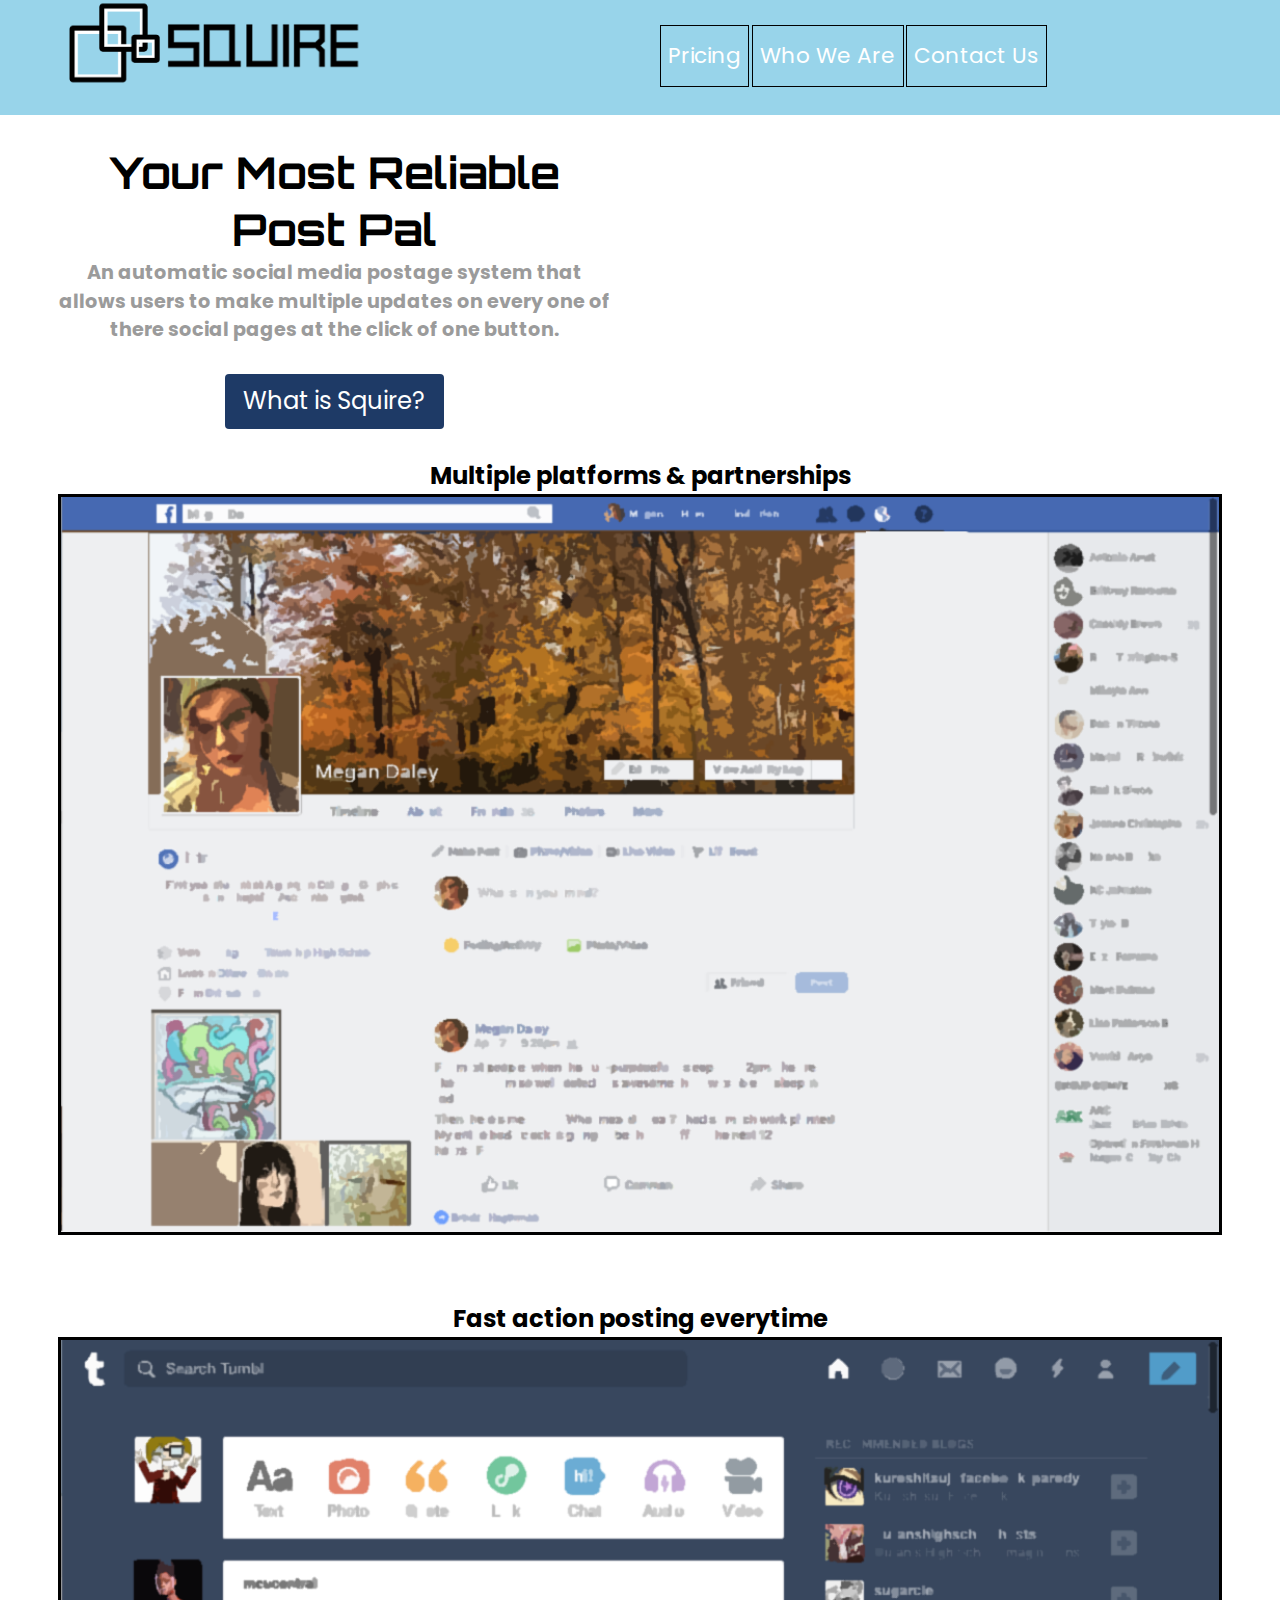
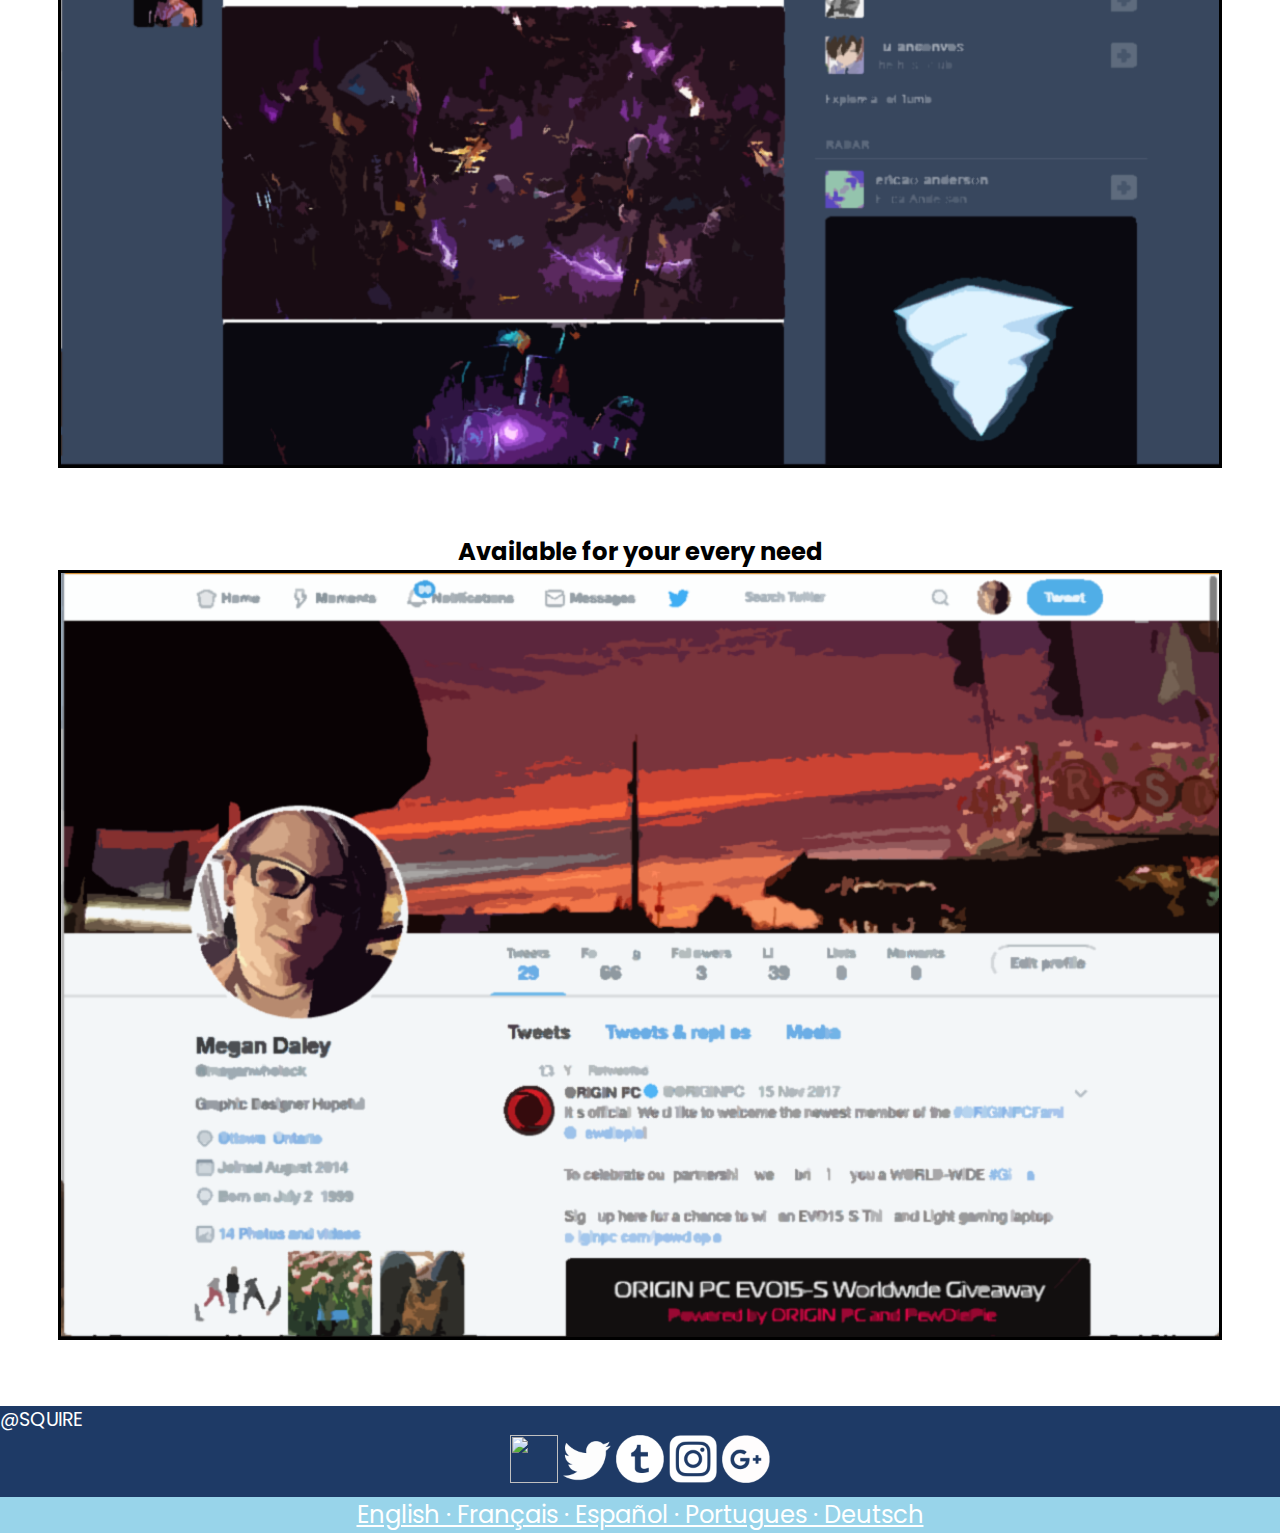
==== commit cde50364: "Repeat Last Commit For Line 90" ====
--- a/index.html
+++ b/index.html
@@ -65,19 +65,19 @@
       <div class="text-center">
         <ul class="push-0">
           <li>
-            <a class="icon i-48">
+            <a class="icon i-48" href="#">
               <img src="images/facbooklight.png" alt="">
             </a>
-            <a class="icon i-48">
+            <a class="icon i-48" href="#">
               <img src="images/twitterlight.png" alt="">
             </a>
-            <a class="icon i-48">
+            <a class="icon i-48" href="#">
               <img src="images/tumblrlight.png" alt="">
             </a>
-            <a class="icon i-48">
+            <a class="icon i-48" href="#">
               <img src="images/instalight.png" alt="">
             </a>
-            <a class="icon i-48">
+            <a class="icon i-48" href="#">
               <img src="images/googlecirclelight.png" alt="">
             </a>
           </li>
@@ -86,8 +86,8 @@
     </section>
   </main>
 
-  <footer id="footer" class="text-center footer">
-    <a class="footertext giga max-length">English · Français · Español · Portugues · Deutsch</a>
+  <footer role="contentinfo" id="footer" class="text-center footer">
+    <a class="footertext giga max-length" href="#">English · Français · Español · Portugues · Deutsch</a>
   </footer>
 
 </body>
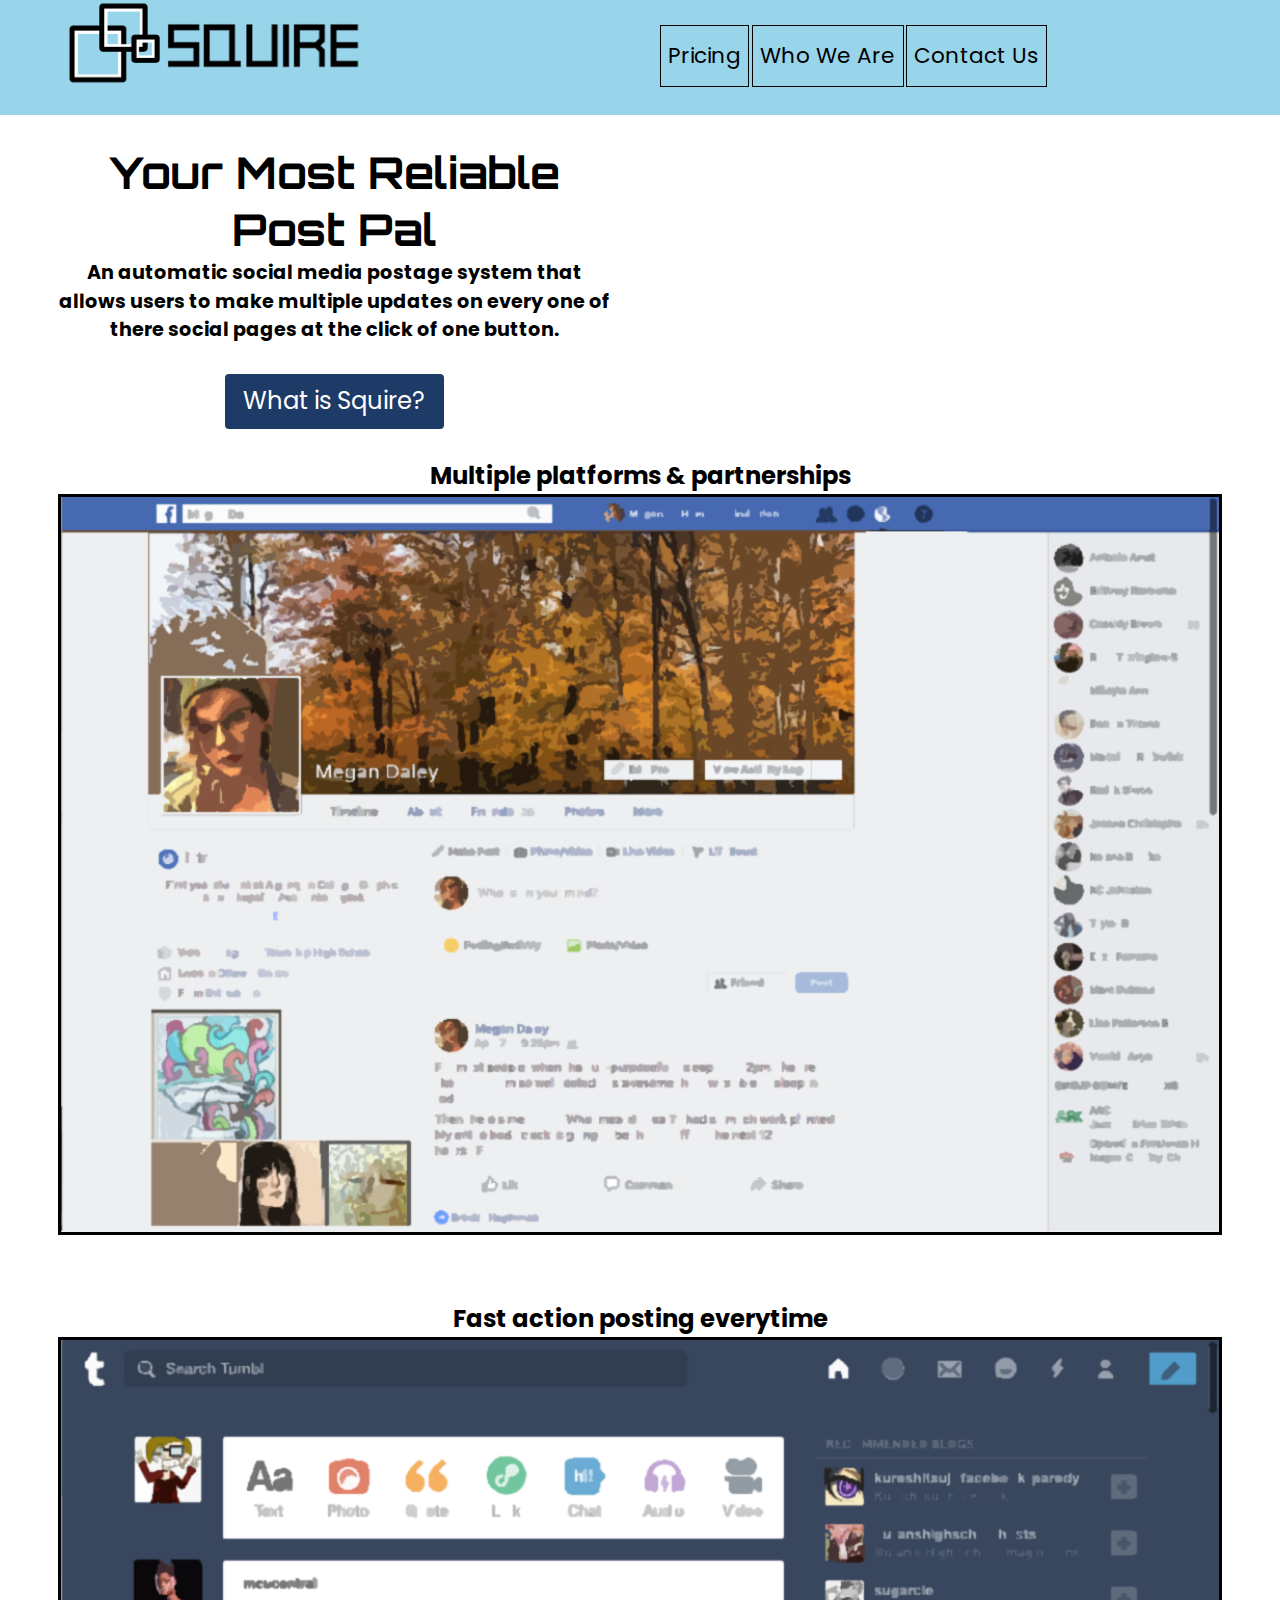
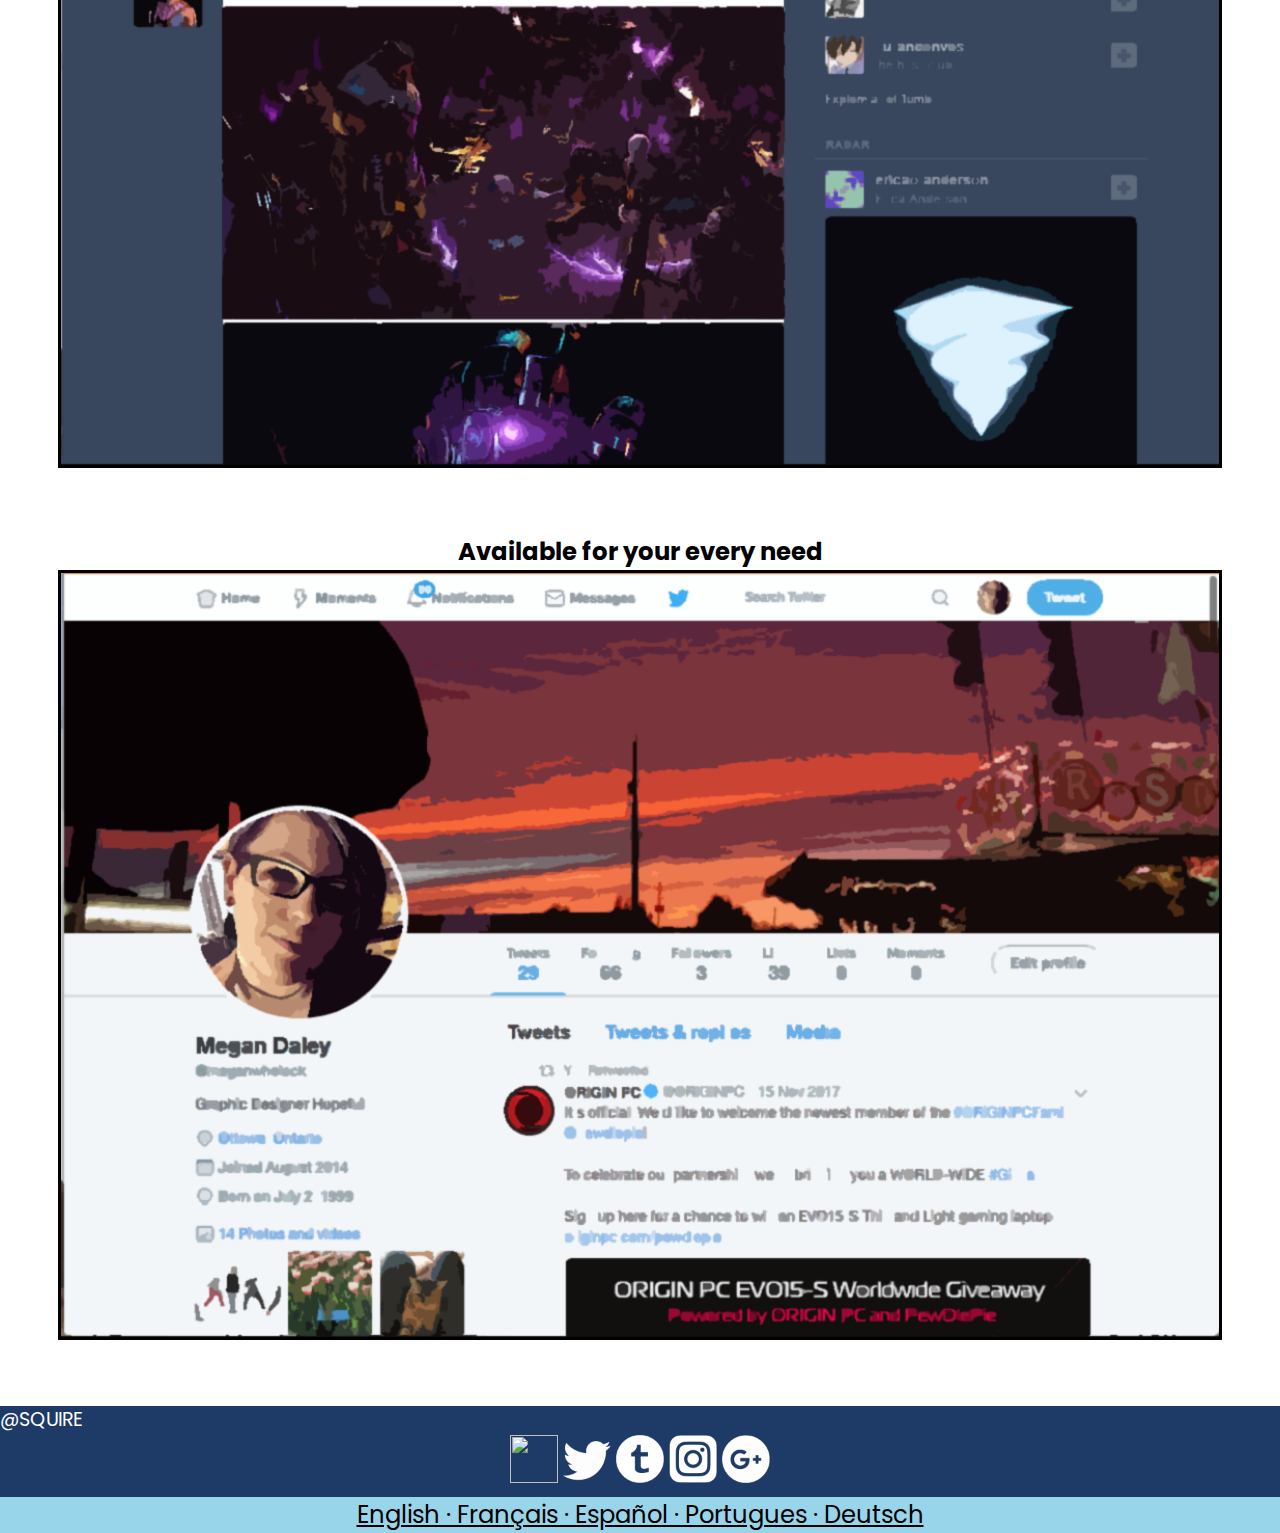
==== commit b5bf88d6: "Add Aria Details To Tour" ====
--- a/index.html
+++ b/index.html
@@ -8,8 +8,7 @@
   <link href="css/grid.css" rel="stylesheet">
   <link href="css/type.css" rel="stylesheet">
   <link href="css/main.css" rel="stylesheet">
-  <link href="https://fonts.googleapis.com/css?family=Orbitron" rel="stylesheet">
-  <link href="https://fonts.googleapis.com/css?family=Poppins" rel="stylesheet">
+  <link href="https://fonts.googleapis.com/css?family=Orbitron|Poppins" rel="stylesheet">
 </head>
 <body>
 
@@ -65,21 +64,21 @@
       <div class="text-center">
         <ul class="push-0">
           <li>
-            <a class="icon i-48" href="#">
+            <i class="icon i-48">
               <img src="images/facbooklight.png" alt="">
-            </a>
-            <a class="icon i-48" href="#">
+            </i>
+            <i class="icon i-48">
               <img src="images/twitterlight.png" alt="">
-            </a>
-            <a class="icon i-48" href="#">
+            </i>
+            <i class="icon i-48">
               <img src="images/tumblrlight.png" alt="">
-            </a>
-            <a class="icon i-48" href="#">
+            </i>
+            <i class="icon i-48">
               <img src="images/instalight.png" alt="">
-            </a>
-            <a class="icon i-48" href="#">
+            </i>
+            <i class="icon i-48">
               <img src="images/googlecirclelight.png" alt="">
-            </a>
+            </i>
           </li>
         </ul>
       </div>
--- a/css/main.css
+++ b/css/main.css
@@ -41,11 +41,11 @@
 }
 
 .navtext {
-  color: #fff;
+  color: #000;
 }
 
 .maintext {
-  color: #9b9b9b;
+  color: #000;
 }
 
 .icontext {
@@ -59,7 +59,7 @@
 }
 
 .footertext {
-  color: #fff;
+  color: #000;
 }
 
 header {
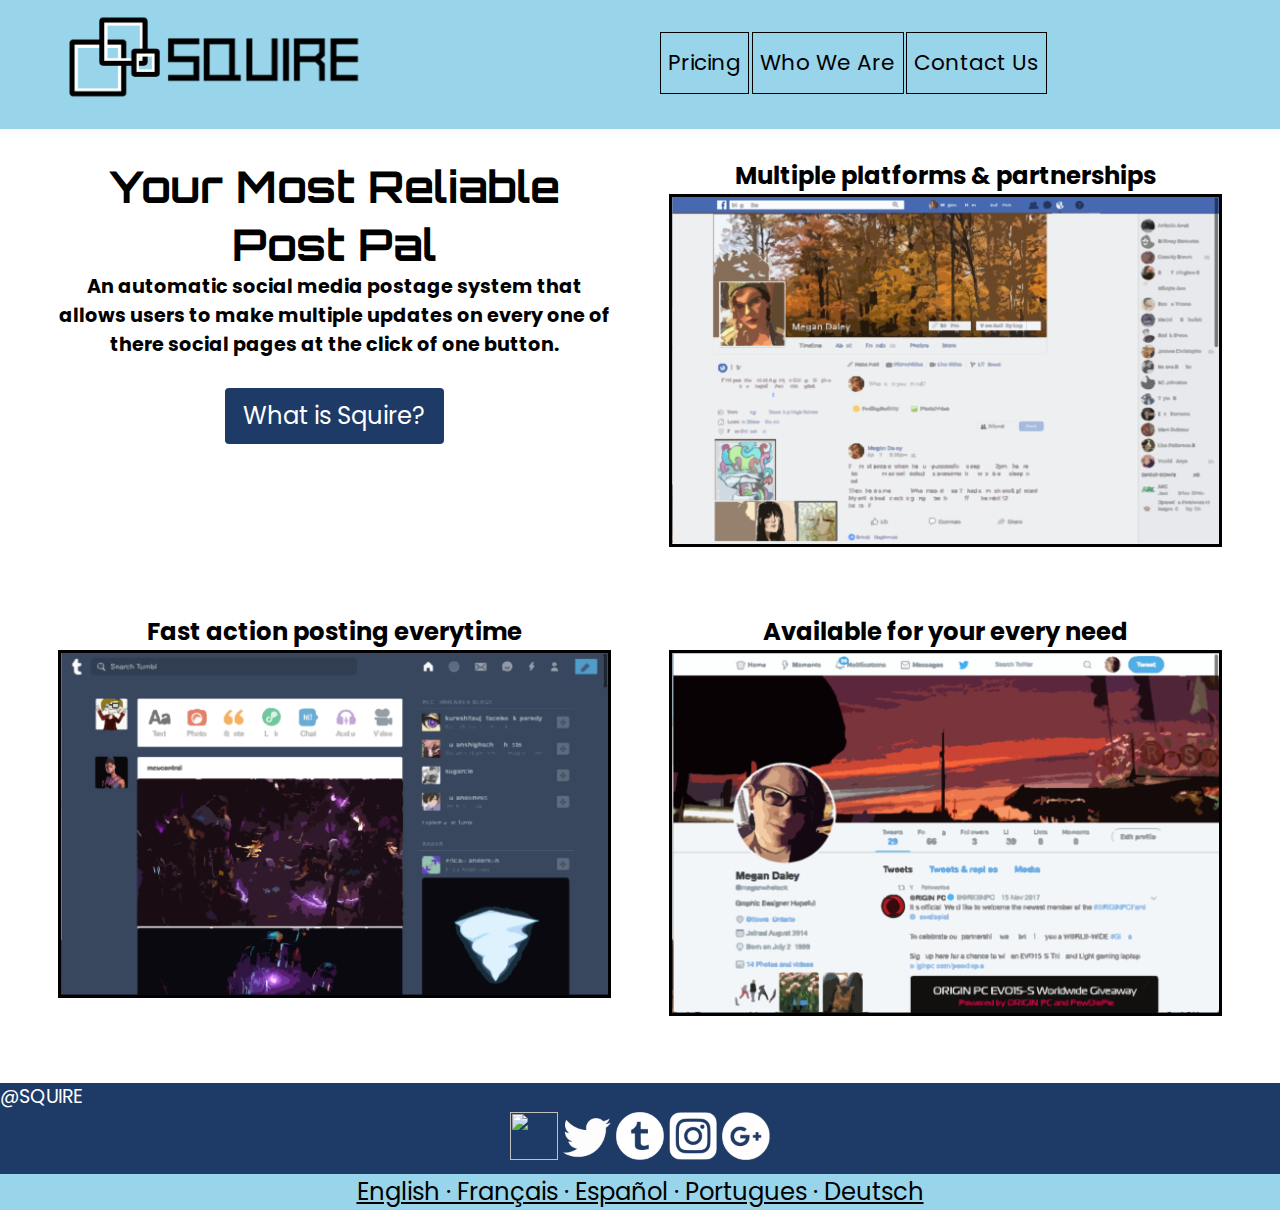
==== commit 27c31bdf: "Make Nav Chnage Colour When Hovered" ====
--- a/index.html
+++ b/index.html
@@ -22,7 +22,7 @@
   <main role="main" id="main" tabindex="0">
     <header class="grid" role="banner">
       <div class="unit xs-1 s-1 m-1-3 l-1-3 unit-xs-content-center unit-s-content-center unit-m-content-center unit-l-content-center">
-        <img class="logo push" src="images/logo.png" alt="" aria-details="#squire-logo">
+        <img class="logo push pad-t-1-2" src="images/logo.png" alt="" aria-details="#squire-logo">
       </div>
 
       <div class="unit xs-1 s-1 m-2-3 l-2-3 unit-m-content-center unit-l-content-center">
@@ -43,17 +43,17 @@
         <a class="annitiate giga btn text-center push" href="tour.html">What is Squire?</a>
       </div>
 
-      <div class="unit xs-1 s-1 gutter">
+      <div class="unit xs-1 s-1 m-1-2 l-1-2 gutter">
         <h3 id="facebook-page" class="giga push-0 text-center max-length">Multiple platforms & partnerships</h3>
         <img class="socialpage push-2" src="images/facebookshot.png" alt="" aria-details="#facebook-page">
       </div>
 
-      <div class="unit xs-1 s-1 gutter">
+      <div class="unit xs-1 s-1 m-1-2 l-1-2 gutter">
         <h3 id="tumblr-page" class="giga push-0 text-center max-length">Fast action posting everytime</h3>
         <img class="socialpage push-2" src="images/tumblrshot.png" alt="" aria-details="#tumblr-page">
       </div>
 
-      <div class="unit xs-1 s-1 gutter push-2">
+      <div class="unit xs-1 s-1 m-1-2 l-1-2 gutter push-2">
         <h3 id="twitter-page" class="giga push-0 text-center max-length">Available for your every need</h3>
         <img class="socialpage" src="images/twittershot.png" alt="" aria-details="#twiter-page">
       </div>
--- a/css/main.css
+++ b/css/main.css
@@ -1,31 +1,34 @@
 h1 {
-  font-family: 'Orbitron', sans-serif;
+  font-family: Orbitron, sans-serif;
 }
 
 h2 {
-  font-family: 'Poppins', sans-serif;
+  font-family: Poppins, sans-serif;
 }
 
 h3 {
-  font-family: 'Poppins', sans-serif;s
+  font-family: Poppins, sans-serif;
 }
 
 a {
-  font-family: 'Poppins', sans-serif;
+  font-family: Poppins, sans-serif;
 }
 
 caption {
-  font-family: 'Poppins', sans-serif;
+  font-family: Poppins, sans-serif;
 }
 
 table {
-  font-family: 'Poppins', sans-serif;
+  font-family: Poppins, sans-serif;
 }
 
 label {
-  font-family: 'Poppins', sans-serif;
+  font-family: Poppins, sans-serif;
 }
 
+legend {
+  font-family: Poppins, sans-serif;
+}
 
 nav a {
   text-decoration: none;
@@ -35,9 +38,13 @@
   background-color: #98d4ea;
 }
 
+nav a:hover {
+  background-color: #fff;
+}
+
 p {
   color: #fff;
-  font-family: 'Poppins', sans-serif;
+  font-family: Poppins, sans-serif;
 }
 
 .navtext {
@@ -50,12 +57,12 @@
 
 .icontext {
   color: #000;
-  font-family: 'Poppins', sans-serif;
+  font-family: Poppins, sans-serif;
 }
 
 .whotext {
   color: #000;
-  font-family: 'Poppins', sans-serif;
+  font-family: Poppins, sans-serif;
 }
 
 .footertext {
@@ -90,7 +97,7 @@
 }
 
 .btn {
-  font-family: 'Poppins', sans-serif;
+  font-family: Poppins, sans-serif;
   background-color: transparent;
   border: none;
 }
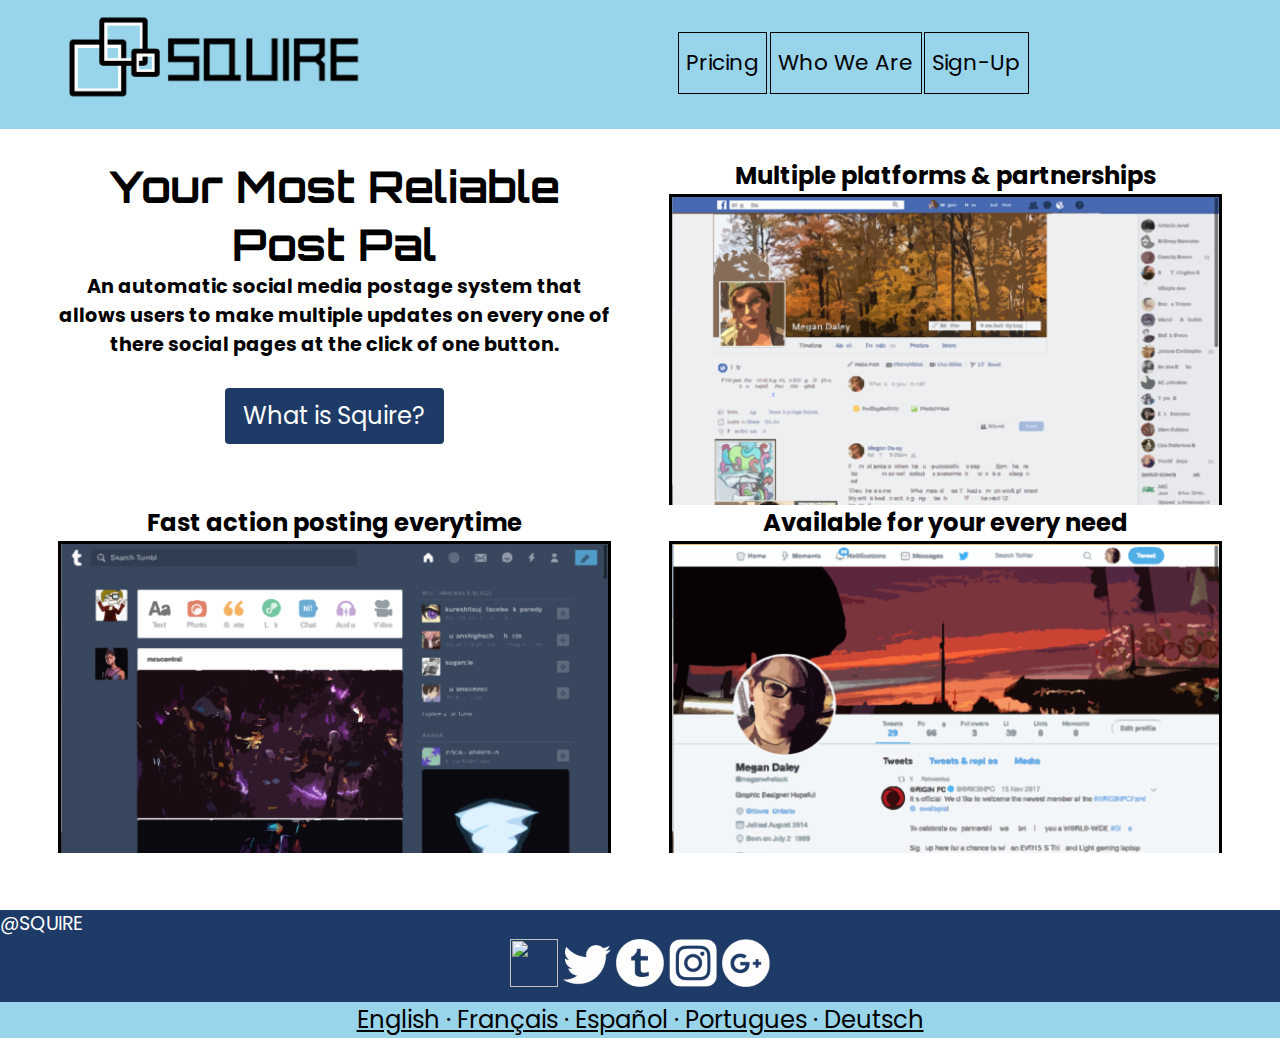
==== commit c9b5642a: "Add Embed To Images" ====
--- a/index.html
+++ b/index.html
@@ -28,9 +28,9 @@
       <div class="unit xs-1 s-1 m-2-3 l-2-3 unit-m-content-center unit-l-content-center">
         <nav role="navigation">
           <ul class="list-group-inline push-0 text-center">
-            <li><a class="navtext mega gutter-1-4 pad-t-1-2 pad-b-1-2" href="prices.html"><span>Pricing</span></a></li>
-            <li><a class="navtext mega gutter-1-4 pad-t-1-2 pad-b-1-2" href="who.html"><span>Who We Are</span></a></li>
-            <li><a class="navtext mega gutter-1-4 pad-t-1-2 pad-b-1-2" href="#Contact"><span>Contact Us</span></a></li>
+            <li><a class="navtext mega gutter-1-4 pad-t-1-2 pad-b-1-2" href="pricing.html"><span>Pricing</span></a></li>
+            <li><a class="navtext mega gutter-1-4 pad-t-1-2 pad-b-1-2" href="tour.html"><span>Who We Are</span></a></li>
+            <li><a class="navtext mega gutter-1-4 pad-t-1-2 pad-b-1-2" href="sign-up.html"><span>Sign-Up</span></a></li>
           </ul>
         </nav>
       </div>
@@ -45,17 +45,23 @@
 
       <div class="unit xs-1 s-1 m-1-2 l-1-2 gutter">
         <h3 id="facebook-page" class="giga push-0 text-center max-length">Multiple platforms & partnerships</h3>
-        <img class="socialpage push-2" src="images/facebookshot.png" alt="" aria-details="#facebook-page">
+        <div class="embed embed-16by9">
+          <img class="embed-item socialpage push-2" src="images/facebookshot.png" alt="" aria-details="#facebook-page">
+        </div>
       </div>
 
       <div class="unit xs-1 s-1 m-1-2 l-1-2 gutter">
         <h3 id="tumblr-page" class="giga push-0 text-center max-length">Fast action posting everytime</h3>
-        <img class="socialpage push-2" src="images/tumblrshot.png" alt="" aria-details="#tumblr-page">
+        <div class="embed embed-16by9">
+          <img class="embed-item socialpage push-2" src="images/tumblrshot.png" alt="" aria-details="#tumblr-page">
+        </div>
       </div>
 
       <div class="unit xs-1 s-1 m-1-2 l-1-2 gutter push-2">
         <h3 id="twitter-page" class="giga push-0 text-center max-length">Available for your every need</h3>
-        <img class="socialpage" src="images/twittershot.png" alt="" aria-details="#twiter-page">
+        <div class="embed embed-16by9">
+          <img class="embed-item socialpage" src="images/twittershot.png" alt="" aria-details="#twiter-page">
+        </div>
       </div>
     </section>
 
